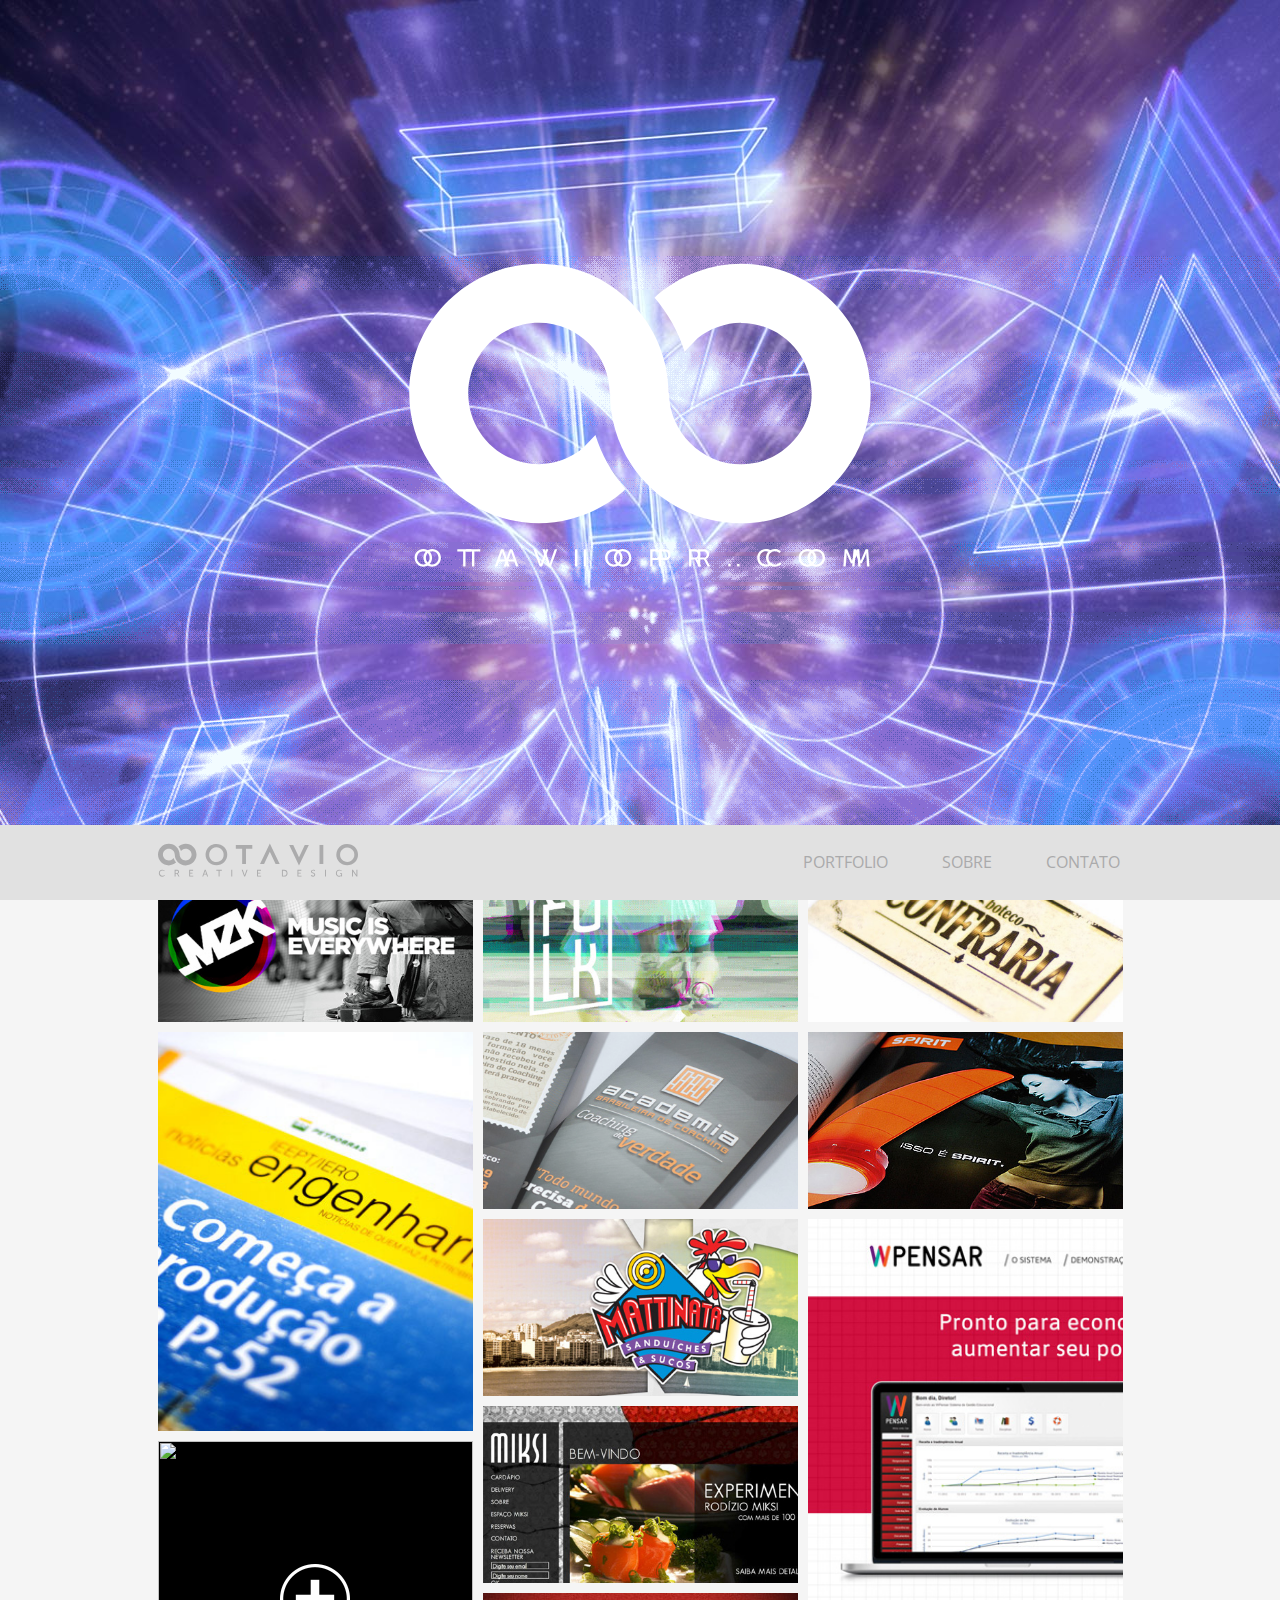
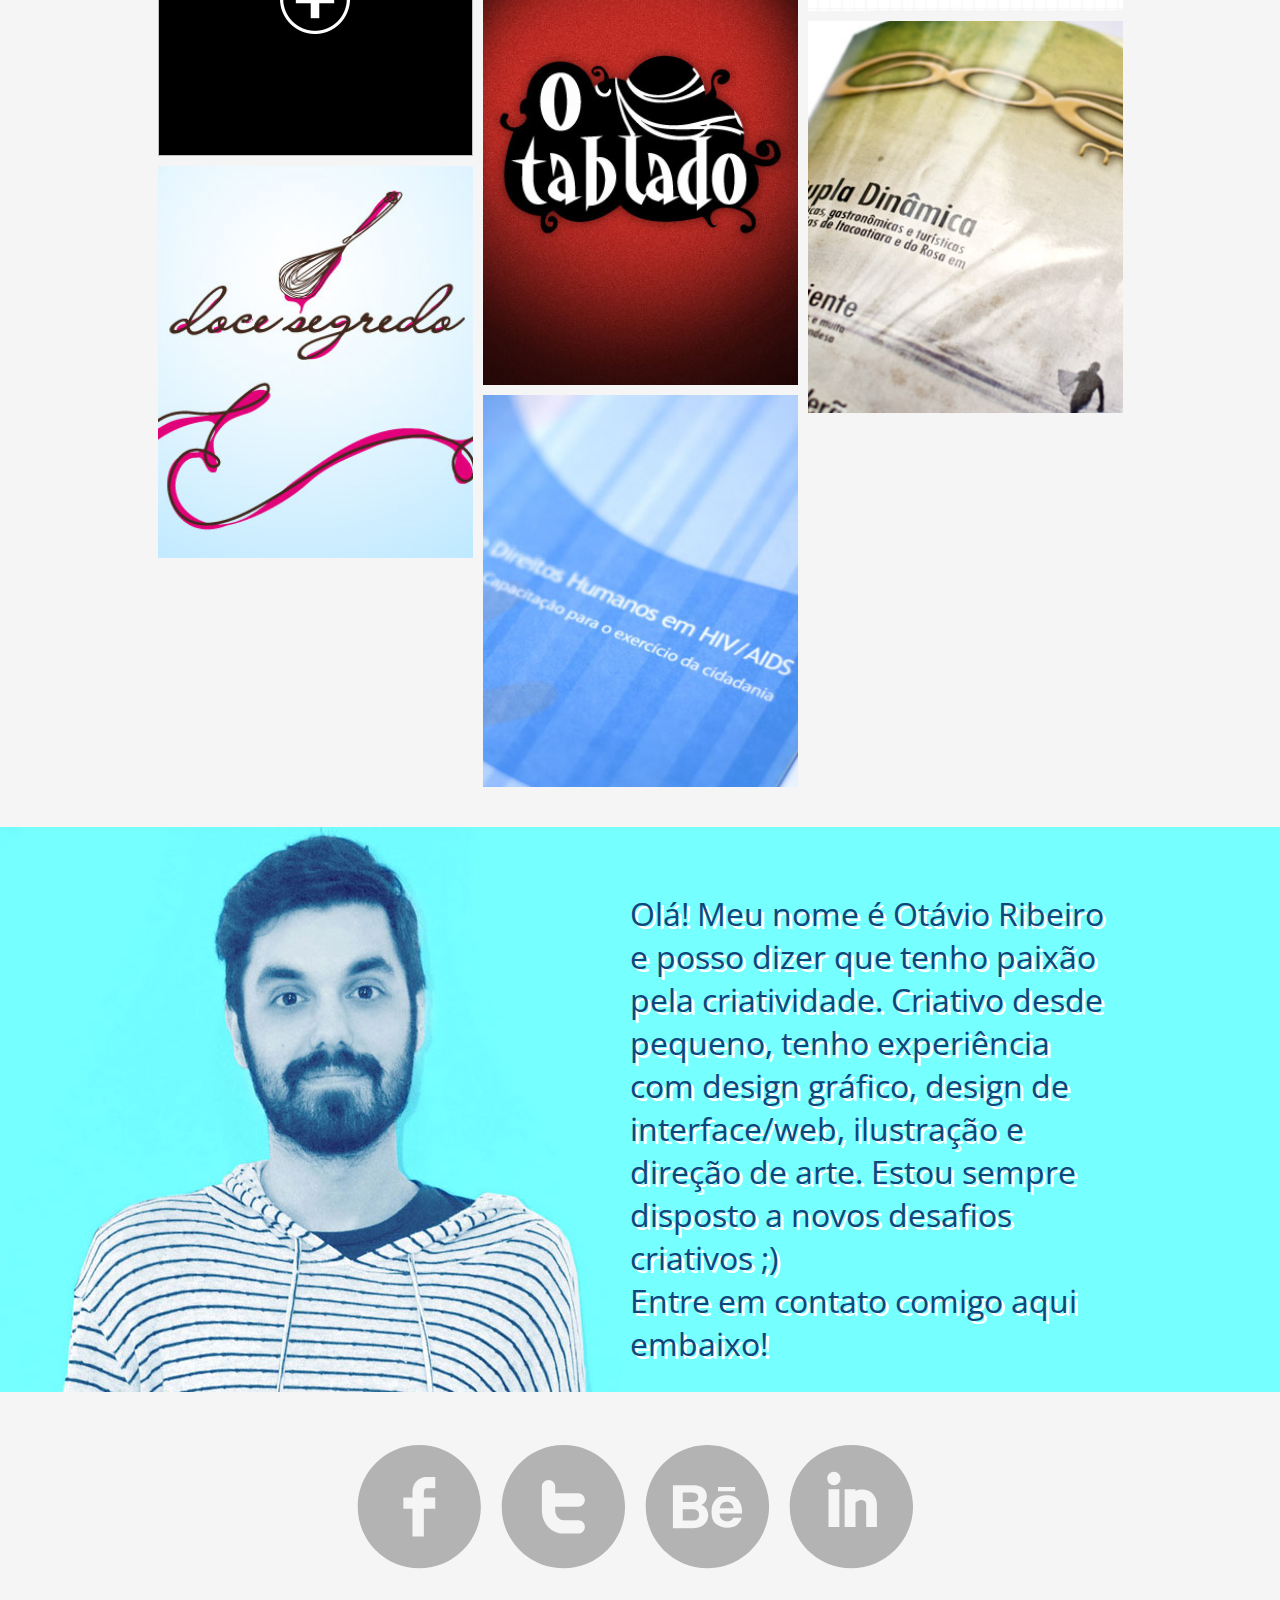
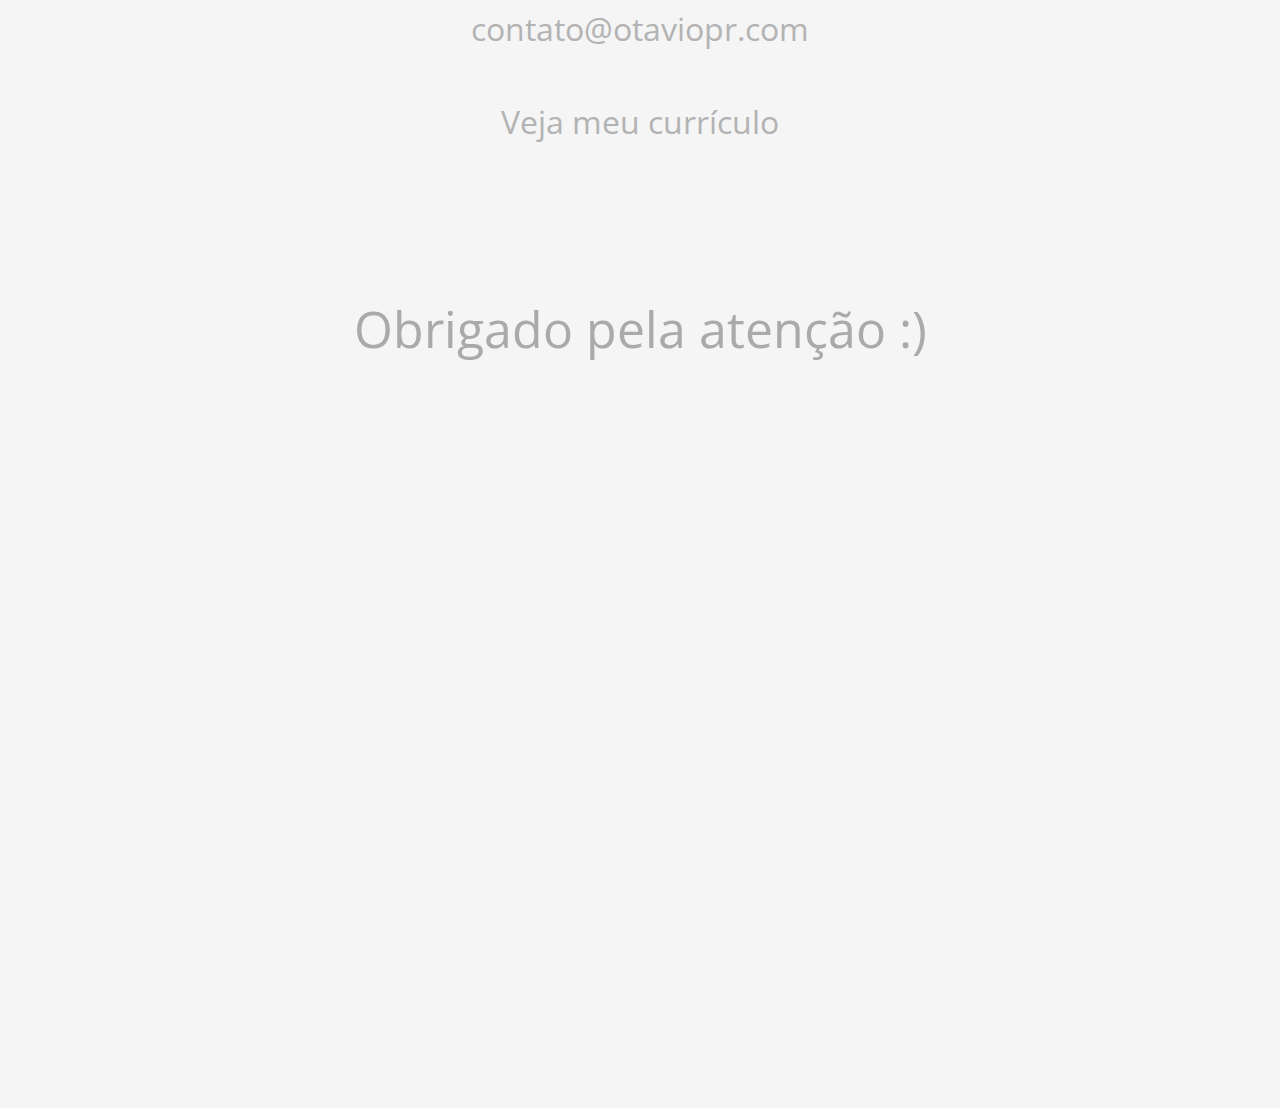
==== index.html @ 8de56702 "upload inicial" ====
<!DOCTYPE HTML>
<!--[if lt IE 7]><html class="no-js lt-ie9 lt-ie8 lt-ie7"><![endif]-->
<!--[if IE 7]><html class="no-js lt-ie9 lt-ie8"><![endif]-->
<!--[if IE 8]><html class="no-js lt-ie9"><![endif]-->
<!--[if gt IE 8]><!--><html class="no-js"><!--<![endif]-->

<head>
    <meta http-equiv="Content-Type" content="text/html; charset=UTF-8"/>
    <meta name="viewport" content="width=device-width, initial-scale = 1.0, user-scalable = no">
    <title>Otávio Ribeiro - Portfolio</title>
    <link href='http://fonts.googleapis.com/css?family=Open+Sans:400,700,600' rel='stylesheet' type='text/css'>
    <link rel="stylesheet" href="css/normalize.css" type="text/css" media="screen">
    <link rel="stylesheet" href="css/grid.css" type="text/css" media="screen">
    <link rel="stylesheet" href="css/style.css" type="text/css" media="screen">
    <!-- <link rel="stylesheet" href="css/style.min.css" type="text/css" media="screen"> -->
    <!--[if IE]><script src="http://html5shim.googlecode.com/svn/trunk/html5.js"></script><![endif]-->
    
    <!--Initialize the gallery-->
    <link rel="stylesheet" href="css/rtg.css"/>
    
    <link rel="stylesheet" href="reveal/reveal.css">	
    
    <style>
        /* Only css for gallery */
        
        #myGallery {
            width:100%;
        }
        .resize-message {
            margin:0 auto;
            width:98%;
            padding:10px 0px;
        }
        .resize-message > p {
            color:white;
            font-family: 'open sans', Arial;
            padding:0;
            margin: 0;
            text-align:center;
            font-weight: 300;
        }
        .blue {
            background-color:#1c9bd7;
            margin-top:5px;
        }
        .grey > p {
            font-size: 22px;
        }
        .grey {
            background-color: #808080;
            margin-top:10px;
        }
        .blue > p {
            font-family: 18px;
        }
        .grey a, .blue a {
            color:white;
        }
        .grey a:visited, .blue a:visited {
            color:white;
        }
        span.step {
            font-size:20px;
        }
        body,td,th {
            font-family: "Open Sans", sans-serif;
        }
    </style>
    
    <!--Required JavaScript Files-->
    <script src="js/jquery-1.8.2.min.js"></script>
    <script src="js/rtg.min.js"></script>
    <script src="js/lightbox.min.js"></script>
   
   
    
    
    
    <!--Initialize the gallery-->
    <script>
        $(document).ready(function () {
            $('#myGallery').rtg({
                imageWidth:315,
                spacing:10,
                categories:false,
                lightbox:true,
                center: true
            });
            
            var didit = false,
                done = false;
            
            setTimeout(function () {
                var bWidth = $('.rtg-images').width();
                
                var resizeStep = function () {
                    if (bWidth != $('.rtg-images').width()) {
                        didit = true;
                        $('#steps > p').html('<span class="step">Step 2:</span> Awesome. Now click a category and watch it sort!');
                        $('.rtg-categories > li > a').on('click', function (e) {
                            if (!done) {
                                $('#steps > p').html('<span class="step">Step 3:</span> This is an easy one. Click an image!');
                            }
                            
                            $('#myGallery img').on('click', function (e) {
                                $('#steps > p').html('<span class="step">Great Job. <a href="http://codecanyon.net/item/responsive-tile-gallery/3290154">Check out Responsive Tile Gallery on CodeCanyon!</a></span>');
                                done = true;
                            });
                        });
                    } else {
                        if (didit !== true) {
                            $('#steps > p').html('<span class="step">Still Step 1:</span> Resize the width a little more. Trust me...');
                        }
                    }
                    bWidth = $('.rtg-images').width();
                };
                
                var stepTimer;
                
                $(window).resize(function () {
                    if (didit === false) {
                        clearTimeout(stepTimer);
                        stepTimer = setTimeout(resizeStep, 200);
                    }
                });
            }, 1000);
        });
    </script>
    
    
    
</head>

<body>
    <div class="menu">
        <div class="container clearfix">
            <div id="logo" class="grid_3">
                <img src="images/logo-menu.svg">
            </div>
            
            <div id="nav" class="grid_9 omega">
                <ul class="navigation">
                    <li><a href="#portfolio">PORTFOLIO</a></li>
                    <li><a href="#sobre">SOBRE</a></li>
                    <li><a href="#contato">CONTATO</a></li>
                    
                    <div class="clearfix"></div>
                </ul>
            </div>
        </div>
    </div>
    
    <!--<div class="slide" data-slide="1" id="slide1" data-stellar-background-ratio="0.5">-->
    <div class="slide"  id="slide1" data-type="background" data-speed="10">
        <div id="slide1b" data-type="background" data-speed="3">
            <img class="logo" src="images/logo.svg">
        </div>
    </div>
    <div class="slide" data-slide="2" id="portfolio">
    
        <div id='myGallery' class='rtg-gallery'>
            <div class='rtg-images'>
                <div data-category="Web">
                    <a href="#" class="big-link" data-reveal-id="mzk">
                        <img src='images/destaque/mzk.jpg'/>
                    </a>
                </div>
                
                <div data-category="Web">
                    <a href="#" class="big-link" data-reveal-id="folk">
                        <img src='images/destaque/folk.jpg'/>
                    </a>
                </div>
                
                <div data-category="Web">
                    <a href="#" class="big-link" data-reveal-id="confraria">
                        <img src='images/destaque/confraria.jpg'/>
                    </a>
                </div>
                                
                <div data-category="Impresso">
                    <a href="#" class="big-link" data-reveal-id="petrobras">
                        <img src='images/destaque/petrobras.jpg'/>
                    </a>
                </div>
                
                <div data-category="Impresso">
                    <a href="#" class="big-link" data-reveal-id="abracoaching">
                        <img src='images/destaque/abracoaching.jpg'/>
                    </a>
                </div>
                
                <div data-category="Impresso">
                    <a href="#" class="big-link" data-reveal-id="spirit">
                        <img src='images/destaque/spirit.jpg'/>
                    </a>
                </div>
                
                <div data-category="Impresso">
                    <a href="#" class="big-link" data-reveal-id="mattinata">
                        <img src='images/destaque/matinatta.jpg'/>
                    </a>
                </div>
                
                <div data-category="Web">
                    <a href="#" class="big-link" data-reveal-id="wpensar">
                        <img src='images/destaque/wpensar.jpg'/>
                    </a>
                </div>
                
                <div data-category="Web">
                    <a href="#" class="big-link" data-reveal-id="miksi">
                        <img src='images/destaque/miksi.jpg'/>
                    </a>
                </div>
                
                <div data-category="Impresso">
                    <a href="#" class="big-link" data-reveal-id="justpepper">
                        <img src='images/destaque/justpepper.jpg'/>
                    </a>
                </div>
                
                <div data-category="Impresso">
                    <a href="#" class="big-link" data-reveal-id="tablado">
                        <img src='images/destaque/tablado.jpg'/>
                    </a>
                </div>
                
                <div data-category="Web">
                   <a href="#" class="big-link" data-reveal-id="goa">
                        <img src='images/destaque/goa.jpg'/>
                    </a>
                </div>
                
                <div data-category="Impresso">
                   <a href="#" class="big-link" data-reveal-id="doce-segredo">
                        <img src='images/destaque/doce-segredo.jpg'/>
                    </a>
                </div>
                
                <div data-category="Impresso">
                    <a href="#" class="big-link" data-reveal-id="hiv">
                        <img src='images/destaque/hiv.jpg'/>
                    </a>
                </div>
            </div>
        </div>
    </div>
    
    <!-- TRABALHOS -->
    
    <div id="mzk" class="reveal-modal">
			<h1>_MZK'</h1>
			<div><div style="float:left;"><img src="portfolio/mzk.jpg"></div>
            <div style="float:left; margin-left:20px; margin-bottom:150px; width:300px; line-height:20px;"><b>Identidade Visual / Web Design </b><br><br> A marca tem como objetivo falar de música alternativa, trazendo notícias e matérias originais sobre o tema. Foi desenvolvido um projeto de Identidade Visual, bem como toda a concepção da plataforma digital em forma de um portal de notícias.</div></div>
            <div style="float:right; margin-top:20px;"><img src="portfolio/mzk2.jpg"></div>
            <div style="float:left; margin-top:20px;"><img src="portfolio/mzk3.jpg"></div>
			<a class="close-reveal-modal">&#215;</a>
		</div>
        
     <div id="folk" class="reveal-modal">
			<h1>Folk</h1>
			<div><div style="float:left;"><img src="portfolio/videofolk.png"></div>
            <div style="float:left; margin-left:20px; margin-bottom:150px; width:300px; line-height:20px;"><b>Identidade Visual / Web Design / Vídeo</b><br><br></div></div>
            <div style="float:right; margin-top:20px;"><img src="portfolio/folk1.jpg"></div>
            <div style="float:left; margin-top:20px;"><img src="portfolio/folk4.jpg"></div>
			<div style="float:left; margin-top:20px;"><img src="portfolio/folk2.jpg"></div>
            <div style="float:right; margin-top:20px;"><img src="portfolio/folk3.jpg"></div>

			<a class="close-reveal-modal">&#215;</a>
		</div>
        
     <div id="confraria" class="reveal-modal">
			<h1>Boteco Confraria</h1>
			<div><div style="float:left;"><img src="portfolio/confraria.jpg"></div>
            <div style="float:left; margin-left:20px; margin-bottom:150px; width:300px; line-height:20px;"><b>Web Design </b><br><br></div></div>
            <div style="float:right; margin-top:20px;"><img src="portfolio/confraria2.jpg"></div>
            <div style="float:right; margin-top:20px;"><img src="portfolio/confraria3.jpg"></div>
            <div style="float:left; margin-top:20px;"><img src="portfolio/confratag1.jpg"></div>
            <div style="float:left; margin-top:20px;"><img src="portfolio/confratag2.jpg"></div>
            <div style="float:right; margin-top:20px;"><img src="portfolio/confra-cardapio.jpg"></div>
			<a class="close-reveal-modal">&#215;</a>
		</div>
        
        
      <div id="petrobras" class="reveal-modal">
			<h1>Jornal Engenharia Petrobras</h1>
			<div><div style="float:left;"><img src="portfolio/petrobras1b.jpg"></div>
            <div style="float:left; margin-left:20px; margin-bottom:150px; width:300px; line-height:20px;"><b>Impresso / Diagramação / Ilustração </b><br><br></div></div>
            <div style="float:right; margin-top:20px;"><img src="portfolio/petrobras2.jpg"></div>
            <div style="float:left; margin-top:20px;"><img src="portfolio/petrobras3.jpg"></div>
            <div style="float:right; margin-top:20px;"><img src="portfolio/petrobras4.jpg"></div>
			<div style="float:left; margin-top:20px;"><img src="portfolio/petrobras5.jpg"></div>
			<a class="close-reveal-modal">&#215;</a>
      </div>
      
     <div id="miksi" class="reveal-modal">
			<h1>Restaurante Miksi</h1>
			<div><div style="float:left;"><img src="portfolio/miksi-site.jpg"></div>
            <div style="float:left; margin-left:20px; margin-bottom:150px; width:300px; line-height:20px;"><b>Web Design </b><br><br> </div></div>
            <div style="float:right; margin-top:20px;"><img src="portfolio/miksi-site2.jpg"></div>
            <div style="float:left; margin-top:20px;"><img src="portfolio/miksi-site3.jpg"></div>
			<a class="close-reveal-modal">&#215;</a>
		</div>
        
     <div id="justpepper" class="reveal-modal">
			<h1>Just Pepper</h1>
			<div><div style="float:left;"><img src="portfolio/justpeppercartao.jpg"></div>
            <div style="float:left; margin-left:20px; margin-bottom:150px; width:300px; line-height:20px;"><b>Identidade Visual </b><br><br> </div></div>
            <div style="float:right; margin-top:20px;"><img src="portfolio/justpepper1.jpg"></div>
            <div style="float:left; margin-top:20px;"><img src="portfolio/justpepper2.jpg"></div>
           	<div style="float:right; margin-top:20px;"><img src="portfolio/justpepper3.jpg"></div>
			<a class="close-reveal-modal">&#215;</a>
		</div>
        
        
      <div id="goa" class="reveal-modal">
			<h1>Revista GOA</h1>
			<div><div style="float:left;"><img src="portfolio/goa1.jpg"></div>
             <div style="float:left; margin-left:20px; margin-bottom:150px; width:300px; line-height:20px;"><b>Impresso / Diagramação / Edição de Imagens </b><br><br> </div></div>
            <div style="float:right; margin-top:20px;"><img src="portfolio/goa2.jpg"></div>
            <div style="float:left; margin-top:20px;"><img src="portfolio/goa3.jpg"></div>
            <div style="float:right; margin-top:20px;"><img src="portfolio/goa4.jpg"></div>
            <div style="float:left; margin-top:20px;"><img src="portfolio/goa5.jpg"></div>
			<a class="close-reveal-modal">&#215;</a>
      </div>
      
      
      <div id="tablado" class="reveal-modal">
			<h1>Teatro O Tablado</h1>
			<div><div style="float:left;"><img src="portfolio/tablado1.jpg"></div>
             <div style="float:left; margin-left:20px; margin-bottom:150px; width:300px; line-height:20px;"><b>Identidade Visual</b><br><br></div></div>
            <div style="float:right; margin-top:20px;"><img src="portfolio/tablado2.jpg"></div>
			<a class="close-reveal-modal">&#215;</a>
      </div>
      
      
      <div id="hiv" class="reveal-modal">
			<h1>Manual Direitos Humanos HIV/Aids</h1>
			<div><div style="float:left;"><img src="portfolio/hiv3.jpg"></div>
             <div style="float:left; margin-left:20px; margin-bottom:150px; width:300px; line-height:20px;"><b>Impresso / Diagramação / Ilustração </b><br><br></div></div>
            <div style="float:right; margin-top:20px;"><img src="portfolio/hiv1.jpg"></div>
            <div style="float:left; margin-top:20px;"><img src="portfolio/hiv2.jpg"></div>
			<a class="close-reveal-modal">&#215;</a>
      </div>
      
      
      <div id="doce-segredo" class="reveal-modal">
			<h1>Doce Segredo</h1>
			<div><div style="float:left;"><img src="portfolio/docecartao.jpg"></div>
            <div style="float:left; margin-left:20px; margin-bottom:150px; width:300px; line-height:20px;"><b>Identidade Visual </b><br><br></div></div>
            <div style="float:right; margin-top:20px;"><img src="portfolio/doce1.jpg"></div>
            <div style="float:left; margin-top:20px;"><img src="portfolio/doce2.jpg"></div>
			<a class="close-reveal-modal">&#215;</a>
      </div>
    
    <div id="abracoaching" class="reveal-modal">
			<h1>Abracoaching</h1>
			<div><div style="float:left;"><img src="portfolio/abracoaching1.jpg"></div>
            <div style="float:left; margin-left:20px; margin-bottom:150px; width:300px; line-height:20px;"><b>Identidade Visual / Impressos / Diagramação / Illustração </b><br><br></div></div>
            <div style="float:right; margin-top:20px;"><img src="portfolio/abracoaching3.jpg"></div>
            <div style="float:left; margin-top:20px;"><img src="portfolio/abracoaching2.jpg"></div>
            <div style="float:right; margin-top:20px;"><img src="portfolio/abracoaching4.jpg"></div>
            <div style="float:left; margin-top:20px;"><img src="portfolio/abracoaching7.jpg"></div>
			<a class="close-reveal-modal">&#215;</a>
      </div>
    
    <div id="spirit" class="reveal-modal">
			<h1>Spirit</h1>
			<div><div style="float:left;"><img src="portfolio/spirit2.jpg"></div>
            <div style="float:left; margin-left:20px; margin-bottom:150px; width:300px; line-height:20px;"><b>Impresso / Diagramação / Web </b><br><br></div></div>
            <div style="float:right; margin-top:20px;"><img src="portfolio/spirit.jpg"></div>
			<a class="close-reveal-modal">&#215;</a>
      </div>
    
     <div id="mattinata" class="reveal-modal">
			<h1>Mattinata</h1>
			<div><div style="float:left;"><img src="portfolio/matinatta.jpg"></div>
            <div style="float:left; margin-left:20px; margin-bottom:150px; width:300px; line-height:20px;"><b>Impresso / Diagramação </b><br><br></div></div>
            <div style="float:right; margin-top:20px;"><img src="portfolio/matinatta2.jpg"></div>
            <div style="float:left; margin-top:20px;"><img src="portfolio/matinatta3.jpg"></div>
            <div style="float:right; margin-top:20px;"><img src="portfolio/matinatta4.jpg"></div>
			<a class="close-reveal-modal">&#215;</a>
      </div>
      
      
      <div id="wpensar" class="reveal-modal">
			<h1>WPensar</h1>
			<div><div style="float:left;"><img src="portfolio/wpensar2.jpg"></div>
            <div style="float:left; margin-left:20px; margin-bottom:150px; width:300px; line-height:20px;"><b>Impresso / Diagramação / Web </b><br><br></div></div>
            <div style="float:right; margin-top:20px;"><img src="portfolio/wpensar1.jpg"></div>
            <div style="float:left; margin-top:20px;"><img src="portfolio/wpensar3.jpg"></div>
			<a class="close-reveal-modal">&#215;</a>
      </div>
      
      
      
      <div id="curriculo" class="reveal-modal">
			<div align="center"><img src="curriculo.jpg"></div>
            <a class="close-reveal-modal">&#215;</a>            
      </div>   

    
    
    <!-- TRABALHOS fim -->
    
    
    
 	<div class="slide" id="sobre">
		<div class="container clearfix">
			<div id="content" class="grid_12">
				<div class="grid_6" style="float:right;"><h2>Olá! Meu nome é Otávio Ribeiro e posso dizer que tenho paixão pela criatividade. Criativo desde pequeno, tenho experiência com design gráfico, design de interface/web, ilustração e direção de arte. Estou sempre disposto a novos desafios criativos ;) <br> Entre em contato comigo aqui embaixo!</h2></div>
			</div>
		</div>
	</div>
    
    
    <div class="slide" id="contato">
		<div class="container clearfix">
			<div id="content" class="grid_12" style="text-align:center;">
				<a href="http://fb.com/otapr" target="_new"><img src="images/facebook.svg" style="margin-right:10px;"></a>
                <a href="http://twitter.com/otaviopr" target="_new"><img src="images/twitter.svg" style="margin-right:10px;"></a>
                <a href="http://www.behance.net/otaviopr" target="_new"><img src="images/behance.svg" style="margin-right:10px;"></a>
                <a href="http://br.linkedin.com/in/otaviopr?trk=shareTw" target="_new"><img src="images/linkedin.svg" style="margin-right:10px;"></a>
                <a href="mailto:contato@otaviopr.com"><h2 style="margin-top:30px;">contato@otaviopr.com</h2></a>
                <a href="#" class="big-link" data-reveal-id="curriculo"><h2 style="margin-top:30px;">Veja meu currículo</h2></a>
                <br><br><br><br><br><br>
                <div style="font-size:50px">Obrigado pela atenção :)</div>
                
			</div>
		</div>
	</div>

 
 
 
    <script type="text/javascript" src="reveal/jquery.reveal.js"></script>
    <script type="text/javascript" src="js/jquery.stellar.min.js"></script> 
    <script type="text/javascript" src="js/waypoints.min.js"></script> 
    <script type="text/javascript" src="js/scripts.js"></script> 
    <!-- <script type="text/javascript" src="js/scripts.min.js"></script> -->
    
</body>
</html>
---- css/grid.css ----
/* Computer */
.grid_1 { width: 6.5%; } 
.grid_2 { width: 15%; } 
.grid_3 { width: 23.5%; } 
.grid_4 { width: 32%; } 
.grid_5 { width: 40.5%; }
.grid_6 { width: 49%; } 
.grid_7 { width: 57.5%; } 
.grid_8 { width: 66%; } 
.grid_9 { width: 74.5%; } 
.grid_10 { width: 83%; } 
.grid_11 { width: 91.5%; } 
.grid_12 { width: 100%; } 

.grid_1,
.grid_2,
.grid_3,
.grid_4,
.grid_5,
.grid_6,
.grid_7,
.grid_8,
.grid_9,
.grid_10,
.grid_11,
.grid_12 {
	margin: 0 2% 1% 0;
	float: left;
	display: block;
}

.alpha{margin-left:0;}
.omega{margin-right:0;}

.container{
	width: 90%; /*width: 1000px;*/
	max-width: 1000px;
	margin: auto;
	
}



.clear{clear:both;display:block;overflow:hidden;visibility:hidden;width:0;height:0}.clearfix:after{clear:both;content:' ';display:block;font-size:0;line-height:0;visibility:hidden;width:0;height:0}* html .clearfix,*:first-child+html .clearfix{zoom:1}




/* Mobile */
@media screen and (max-width : 480px) {

.grid_1,
.grid_2,
.grid_3,
.grid_4,
.grid_5,
.grid_6,
.grid_7,
.grid_8,
.grid_9,
.grid_10,
.grid_11,
.grid_12 {
	width:100%;
}

}
---- css/style.css ----
/* Global */

body {
	font-family: 'Open Sans', sans-serif;
	font-weight: 400;
	font-size: 1em;
	color: #aaaaab;
	background-color:#f5f5f5;
}
img {
	max-width: 100%;
}
a:link {
	color: #aaaaab;
	text-decoration:none;
}
a:hover {
	color: #aaaaab;
	text-decoration:none;
}
a:visited {
	color: #aaaaab;
	text-decoration:none;
}





/* Navigation */

.menu {
	position:fixed;
	bottom:0px;
	width:100%; 
	height:auto; 
	background-color:#e1e1e1;
	z-index:100;
}
#logo {
	text-align: center;
	margin: 10px 0;
}
#nav {
	text-align: right;
	margin: 0;
/*    height: 75px;*/
}
.navigation{
	float: right;
	list-style: none;
	margin: 0;
/*    height: 75px;*/
}
.navigation li {
    display: inline-block;
	margin:0 0 0 50px;
    border-bottom: 0 solid #6c01b9;
    height: 75px;
    line-height: 75px;
    -webkit-transition:
        height 200ms ease,
        line-height 200ms ease,
        border-bottom 200ms ease;
    -moz-transition:
        height 200ms ease,
        line-height 200ms ease,
        border-bottom 200ms ease;
    -ms-transition:
        height 200ms ease,
        line-height 200ms ease,
        border-bottom 200ms ease;
    -o-transition:
        height 200ms ease,
        line-height 200ms ease,
        border-bottom 200ms ease;
    transition:
        height 200ms ease,
        line-height 200ms ease,
        border-bottom 200ms ease;
}

.navigation li:hover {
	cursor: pointer;
    height: 63px;
    line-height: 67px;
	border-bottom: 8px solid #6c01b9;
	color: #6c01b9;
}

.navigation li:first-child {
    margin: 0;
}

.navigation .active{
	cursor: pointer;
    height: 63px;
    line-height: 67px;
	border-bottom: 8px solid #6c01b9;
	color: #6c01b9;
}




/* General Slides */ 

.slide{
	background-attachment: fixed;
	width:100%;
	height:auto;
	position: relative;
}



/* Slide 1 */ 

#slide1{
    position:relative;
    z-index: 1;
	background: url('../images/background-glitch.jpg') fixed;
/*	padding: 65px 0 400px;*/
}


/* Slide 1b */ 

#slide1b{
    position:relative;
    z-index: 2;
	background: url('../images/background-glitchb.gif') fixed;
}


/* Logo */

.logo {
    position: absolute;
    top: 50%;
    left: 50%;
    z-index: 3;
    margin: -200px 0 0 -245px;
}


/* Slide 2 */ 

#portfolio{
	padding:0 0 50px;
}
#portfolio h1 {
	font-size: 3.8em;
	letter-spacing: -3px;
	line-height: 0px;
	color:#ffffff;
	font-weight: 700;
}
#portfolio h2 {
	font-size: 2em;
	color: #ffffff;
	line-height: 0px;
	padding-bottom:20px;
	font-weight: 400;
}




/* Slide 3 */ 

#sobre {
    position:relative;
    z-index: 1;
	background: url('../images/sobre3.jpg');
	height:500px;
	padding: 65px 0 0;
	margin-bottom:50px;
} 

#sobre h2 {
	font-size: 2em;
	color: #12467b;
	padding-bottom:20px;
	font-weight: 400;
	text-shadow: 0.1em 0.1em #FFF;
}




/* Slide 4 */

#contato{
	height:350px;
}
#contato h1 {
	font-size: 3.8em;
	letter-spacing: -3px;
	line-height: 0px;
	color:#B3B3B3;
	font-weight: 700;
}
#contato h2 {
	font-size: 2em;
	color: #B3B3B3;
	padding-bottom:20px;
	font-weight: 400;
}
#contato h2:hover{
	color:#6c01b9;
}





/* Tablet */
@media screen and (max-width: 1024px) {

#logo {
	width: 30%;
	text-align: center;
	margin-top:20px;
}

#nav {
	width:70%;
	text-align:center;
	margin:10px 0 0;
}

.navigation{
	width: 100%;
	list-style: none;
	margin: 0;
	padding:0;
    text-align: center;
}

.navigation li {
/*	float: left;*/
    display: inline-block;
	width:25%;
	padding:0;
}

.slide{
	background-attachment: fixed;
	width:100%;
	position: relative;
/*	padding:150px 0;*/
}

#decorative {
	display:none;
}

#content {
	text-align:center;
	width:100%;
}

#slide1 h1 {
	line-height: 1em;
}
#slide1 h2 {
	line-height: 1em;
}
#portfolio h1 {
	line-height: 1em;
}
#portfolio h2 {
	line-height: 1em;
}
#sobre h1 {
	line-height: 1em;
}
#sobre h2 {
	line-height: 1em;
}
#contato h1 {
	line-height: 1em;
}
#contato h2 {
	line-height: 1em;
}

}




/* Mobile */
@media screen and (max-width: 480px) {

.menu {
	height:37px;
}

.logo {
	width:80%;
    position: absolute;
    z-index: 3;
    margin: -125px 0 0 -125px;
}


#logo {
	width: 25%;
	text-align: center;
	padding: 2px 0 0 0;
	margin: 10px 0;
}


#nav {
	width:75%;
	margin: 5px 0 0 0;
}
.navigation{
	font-size: 12px;
	float: right;
	list-style: none;
	margin: 0;
	width: 100%;
	text-align:center;
	margin: 0;
	padding:0;
	letter-spacing:-0.5px;
}

.navigation li{
    display: inline-block;
	width: 28%;
	margin: 0 0 0 5px;
	height: 30px;
	line-height: 30px;
    
}

.navigation li:hover {
	cursor: pointer;
    height: 26px;
    line-height: 26px;
	border-bottom: 4px solid #6c01b9;
	color: #6c01b9;
}

.navigation .active {
	cursor: pointer;
    height: 26px;
    line-height: 26px;
	border-bottom: 4px solid #6c01b9;
	color: #6c01b9;
}

.slide{
	background-attachment: fixed;
	width:100%;
	position: relative;
	padding: 0;
}


#sobre {
	padding: 35px 0 0 0;
}


#contato {
	margin-bottom:30px;
}

#slide1 h1 {
	line-height: 1em;
}
#slide1 h2 {
	line-height: 1em;
}
#portfolio h1 {
	line-height: 1em;
}
#portfolio h2 {
	line-height: 1em;
}
#sobre h1 {
	line-height: 1em;
}
#sobre h2 {
	line-height: 1em;
	font-size:29px;
}
#contato h1 {
	line-height: 1em;
}
#contato h2 {
	line-height: 1em;
	font-size:25px;
}


.rtg-categories {
	text-align:center;
	padding:0;
}




}
---- css/rtg.css ----
/*Plugin Name: Responsive Tile Gallery
Author: Andrew Mead
Date: 10/17/2012*/

/*Start theme customizatoin*/

.rtg-current-category {
    /*Color for the current category*/
    background-color:#ccc !important;
    /*Fort for the current category*/
    color:red;
}

.rtg-categories > li > a {
    /*Color for the categories*/
    background-color:#777;
    /*Font color for the categories*/
    color:white;
}

/*End of theme customization*/

/*EDIT PAST THIS LINE AT YOUR OWN RISK!*/
/*Category style*/
.rtg-categories {
    padding: 10px 0 0 0;
    list-style-type:none;
}
.rtg-categories > li {
    display:inline-block;
    height:30px;
    margin-right:10px;
}
.rtg-categories > li > a {
    padding:3px 7px;
    text-decoration:none;
    font-family:arial, sans-serif;
    font-weight:300;
    font-size:13px;
    letter-spacing:1px;
}

/*Image style*/
.rtg-images {
    position:relative;
}
.rtg-images > div {
	margin-top:20px;
    width:800px;
    height:565px;
    position:absolute;
    /*top:0px;
    left:0px;*/
    visibility:hidden;
}
.rtg-images > div > span {
	position:absolute;
	top:0;
	left:0;
	width:800px;
	height:565px;
	background-color:black;
	z-index:2;
	opacity:1;
	background-image:url('../images/plus.png');
	background-repeat:no-repeat;
	background-position:center; 

}
.rtg-images > div > a > img {
    border:none;
    opacity:1;
    position:absolute;
    z-index:3;
}
---- reveal/reveal.css ----
/*	--------------------------------------------------
	Reveal Modals
	-------------------------------------------------- */
		
	.reveal-modal-bg { 
		position: fixed; 
		height: 100%;
		width: 100%;
		background: #000;
		background: rgba(0,0,0,.8);
		z-index: 100;
		display: none;
		top: 0;
		left: 0; 
		}
	
	.reveal-modal {
		visibility: hidden;
		top: 0px;
		left:0;
        right:0;
        margin-left:auto;
        margin-right:auto;
		width: 80%;
		background: #eee;
		position: absolute;
		z-index: 101;
		padding: 20px 40px 34px;
		}
		
	.reveal-modal.small 		{ width: 200px; margin-left: -140px;}
	.reveal-modal.medium 		{ width: 400px; margin-left: -240px;}
	.reveal-modal.large 		{ width: 600px; margin-left: -340px;}
	.reveal-modal.xlarge 		{ width: 800px; margin-left: -440px;}
	
	.reveal-modal .close-reveal-modal {
		font-size: 40px;
		line-height: .5;
		top: 60px;
		right: 40px;
		position: absolute;
		color: #aaa;
		font-weight: bold;
		cursor: pointer;
		} 
		

@media screen and (max-width: 480px) {


	.reveal-modal {
		width: 100%;
		padding: 10px 0px 10px;
}



	.reveal-modal .close-reveal-modal {
		font-size: 40px;
		line-height: .5;
		top: 50px;
		right: 10px;
} 
	
}
	/*
	
		
	NOTES
	
	Close button entity is &#215;
	
	Example markup
	
	<div id="myModal" class="reveal-modal">
		<h2>Awesome. I have it.</h2>
		<p class="lead">Your couch.  I it's mine.</p>
		<p>Lorem ipsum dolor sit amet, consectetur adipiscing elit. In ultrices aliquet placerat. Duis pulvinar orci et nisi euismod vitae tempus lorem consectetur. Duis at magna quis turpis mattis venenatis eget id diam. </p>
		<a class="close-reveal-modal">&#215;</a>
	</div>
	
	*/
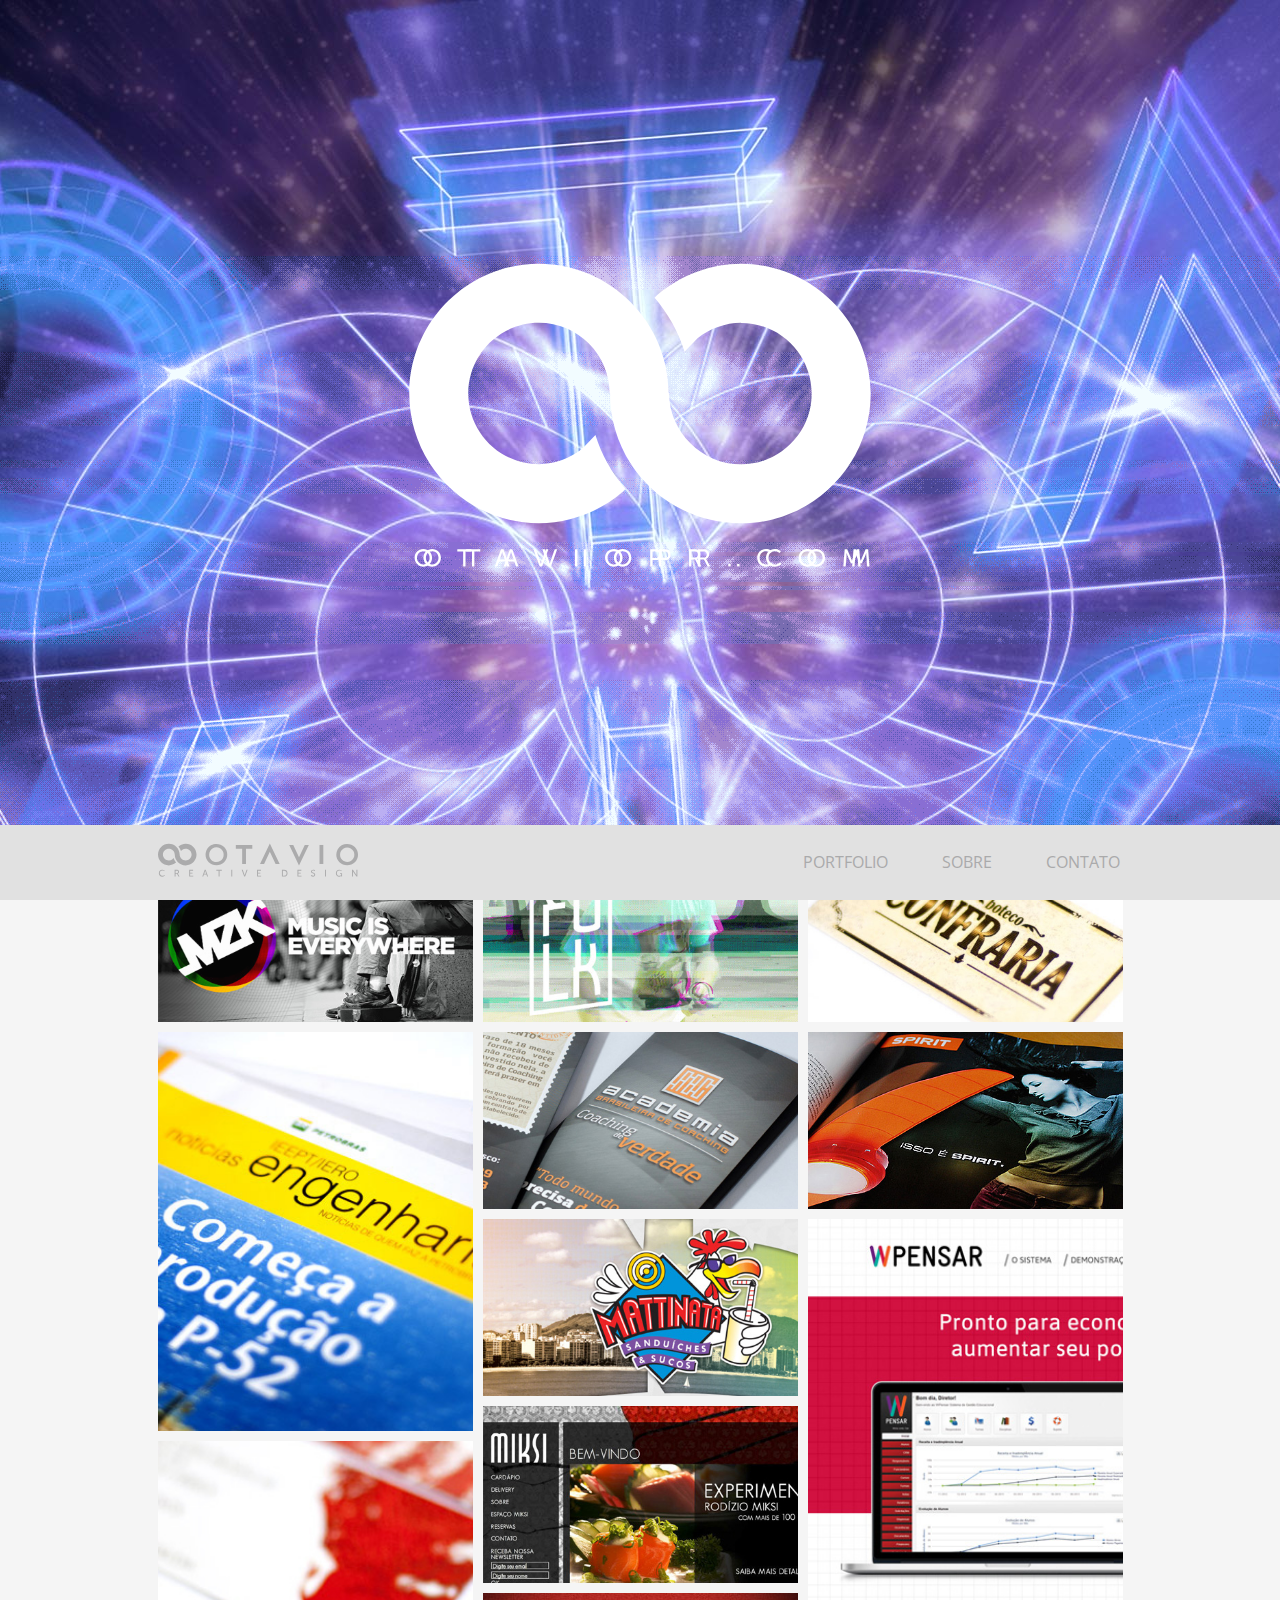
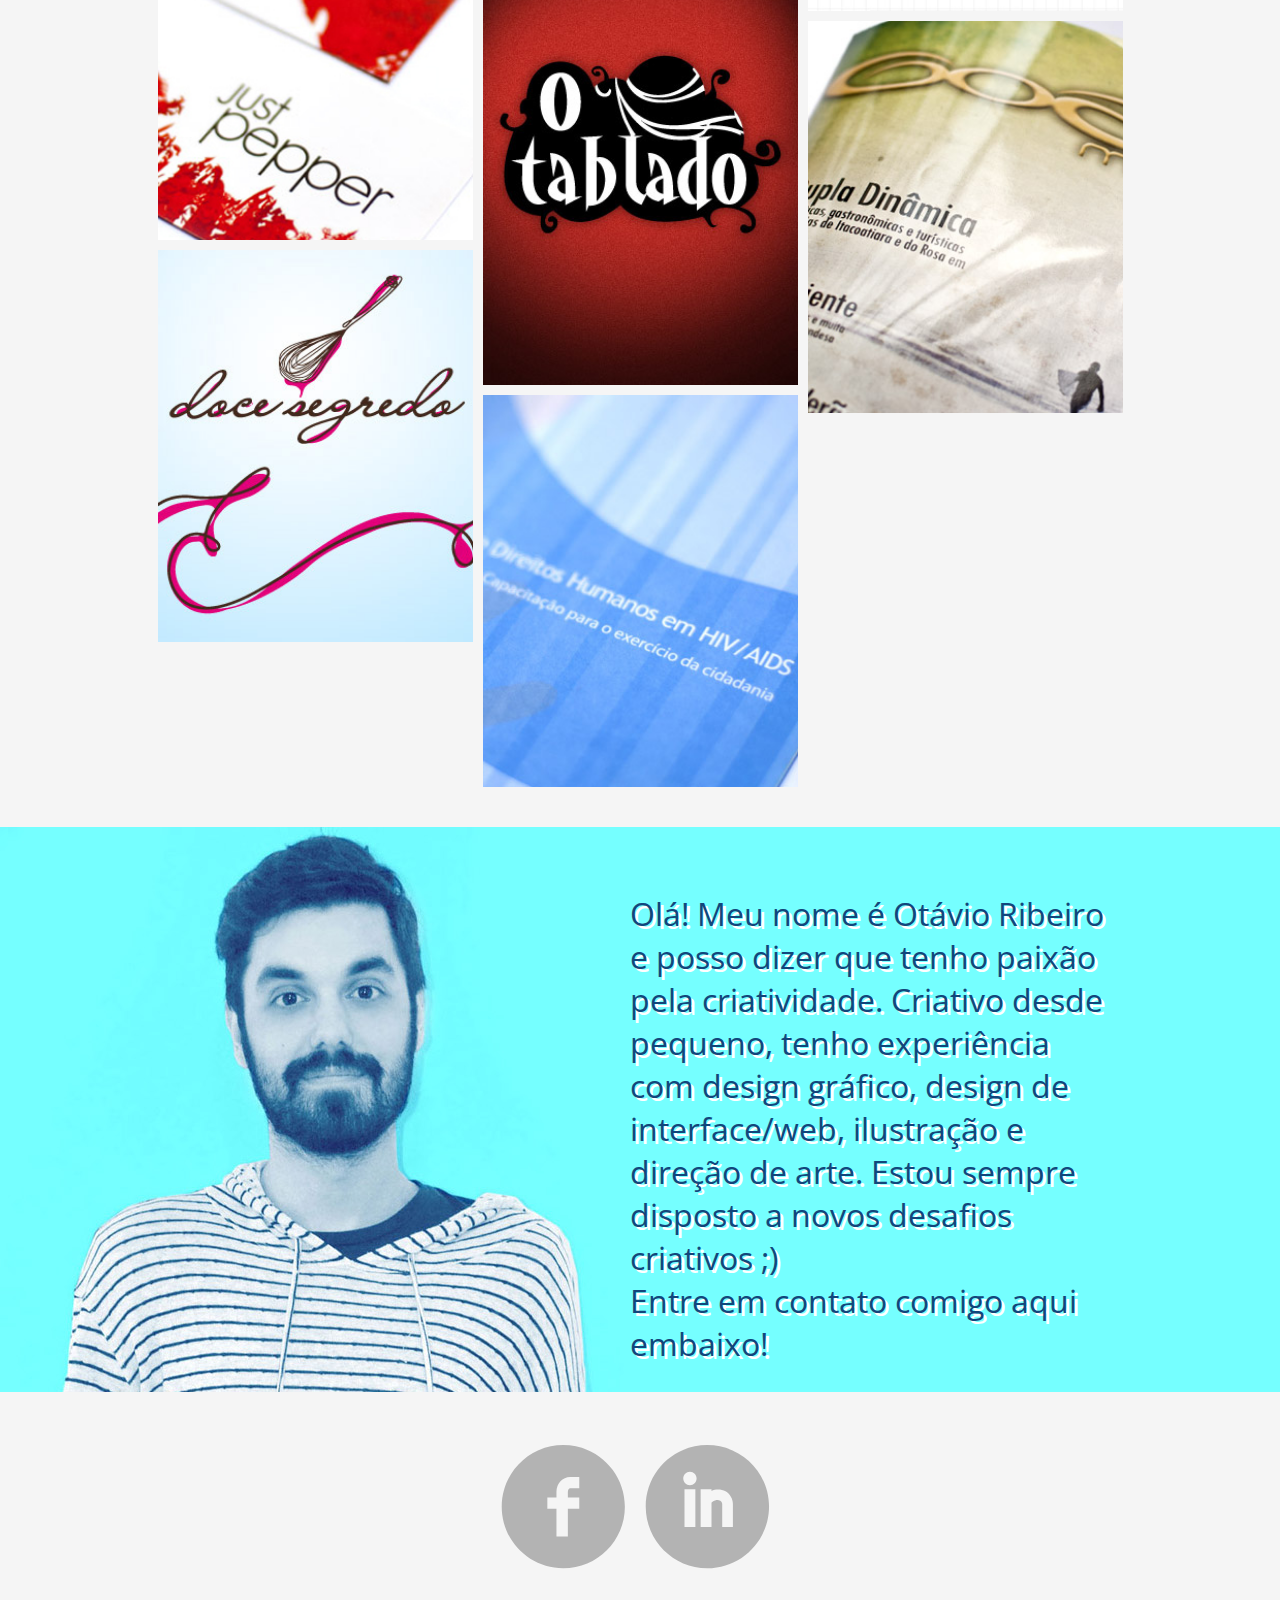
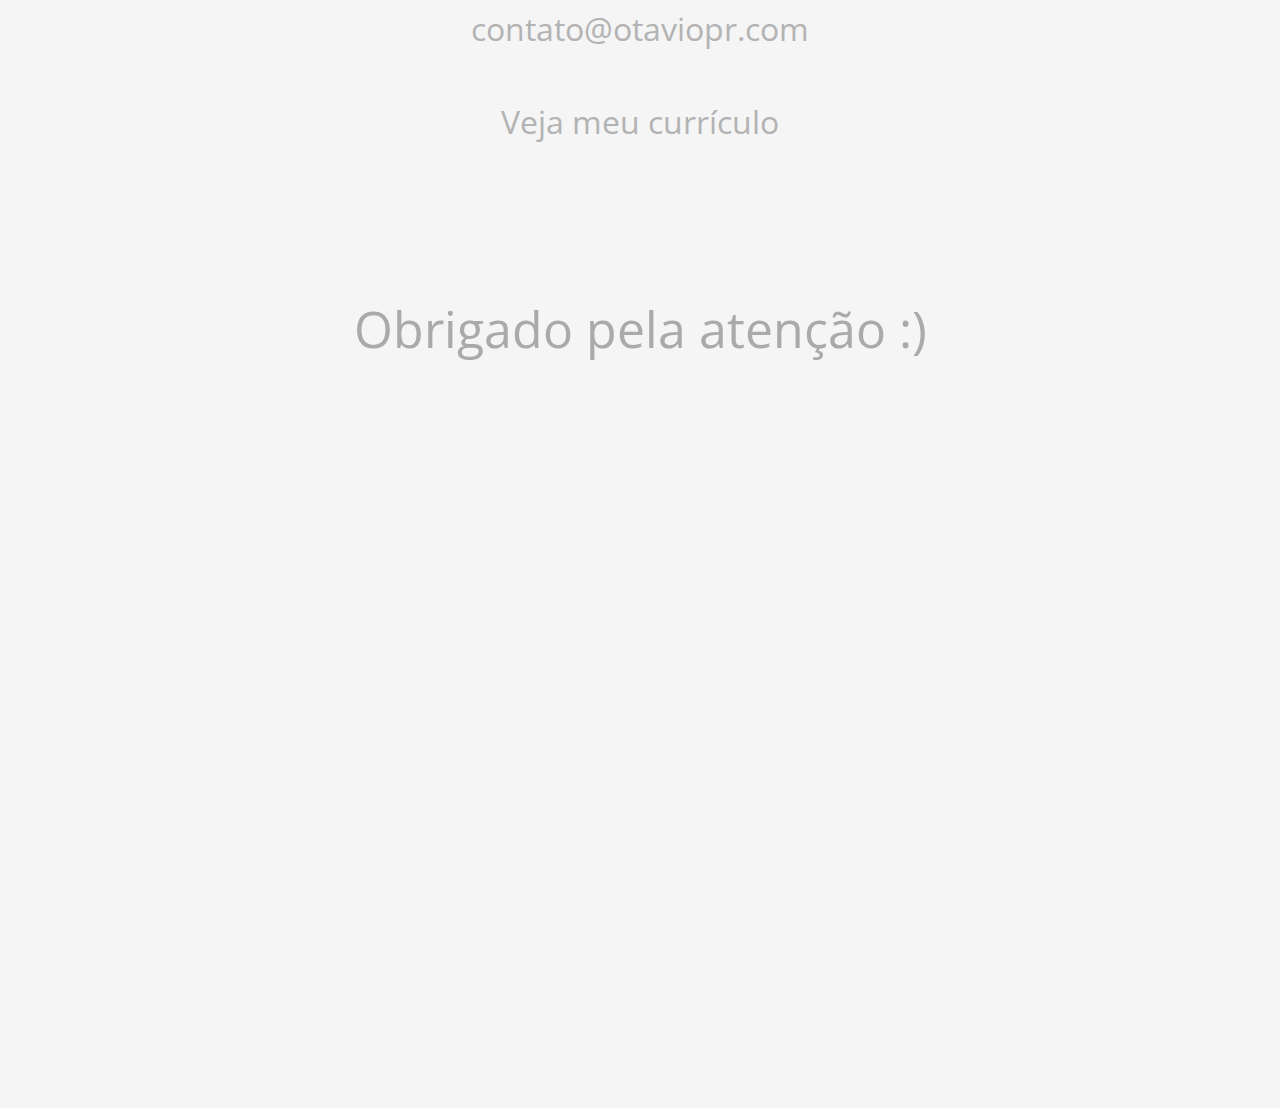
==== commit 54f3ddf4: "Update index.html" ====
--- a/index.html
+++ b/index.html
@@ -419,8 +419,6 @@
 		<div class="container clearfix">
 			<div id="content" class="grid_12" style="text-align:center;">
 				<a href="http://fb.com/otapr" target="_new"><img src="images/facebook.svg" style="margin-right:10px;"></a>
-                <a href="http://twitter.com/otaviopr" target="_new"><img src="images/twitter.svg" style="margin-right:10px;"></a>
-                <a href="http://www.behance.net/otaviopr" target="_new"><img src="images/behance.svg" style="margin-right:10px;"></a>
                 <a href="http://br.linkedin.com/in/otaviopr?trk=shareTw" target="_new"><img src="images/linkedin.svg" style="margin-right:10px;"></a>
                 <a href="mailto:contato@otaviopr.com"><h2 style="margin-top:30px;">contato@otaviopr.com</h2></a>
                 <a href="#" class="big-link" data-reveal-id="curriculo"><h2 style="margin-top:30px;">Veja meu currículo</h2></a>
@@ -441,4 +439,4 @@
     <!-- <script type="text/javascript" src="js/scripts.min.js"></script> -->
     
 </body>
-</html>+</html>
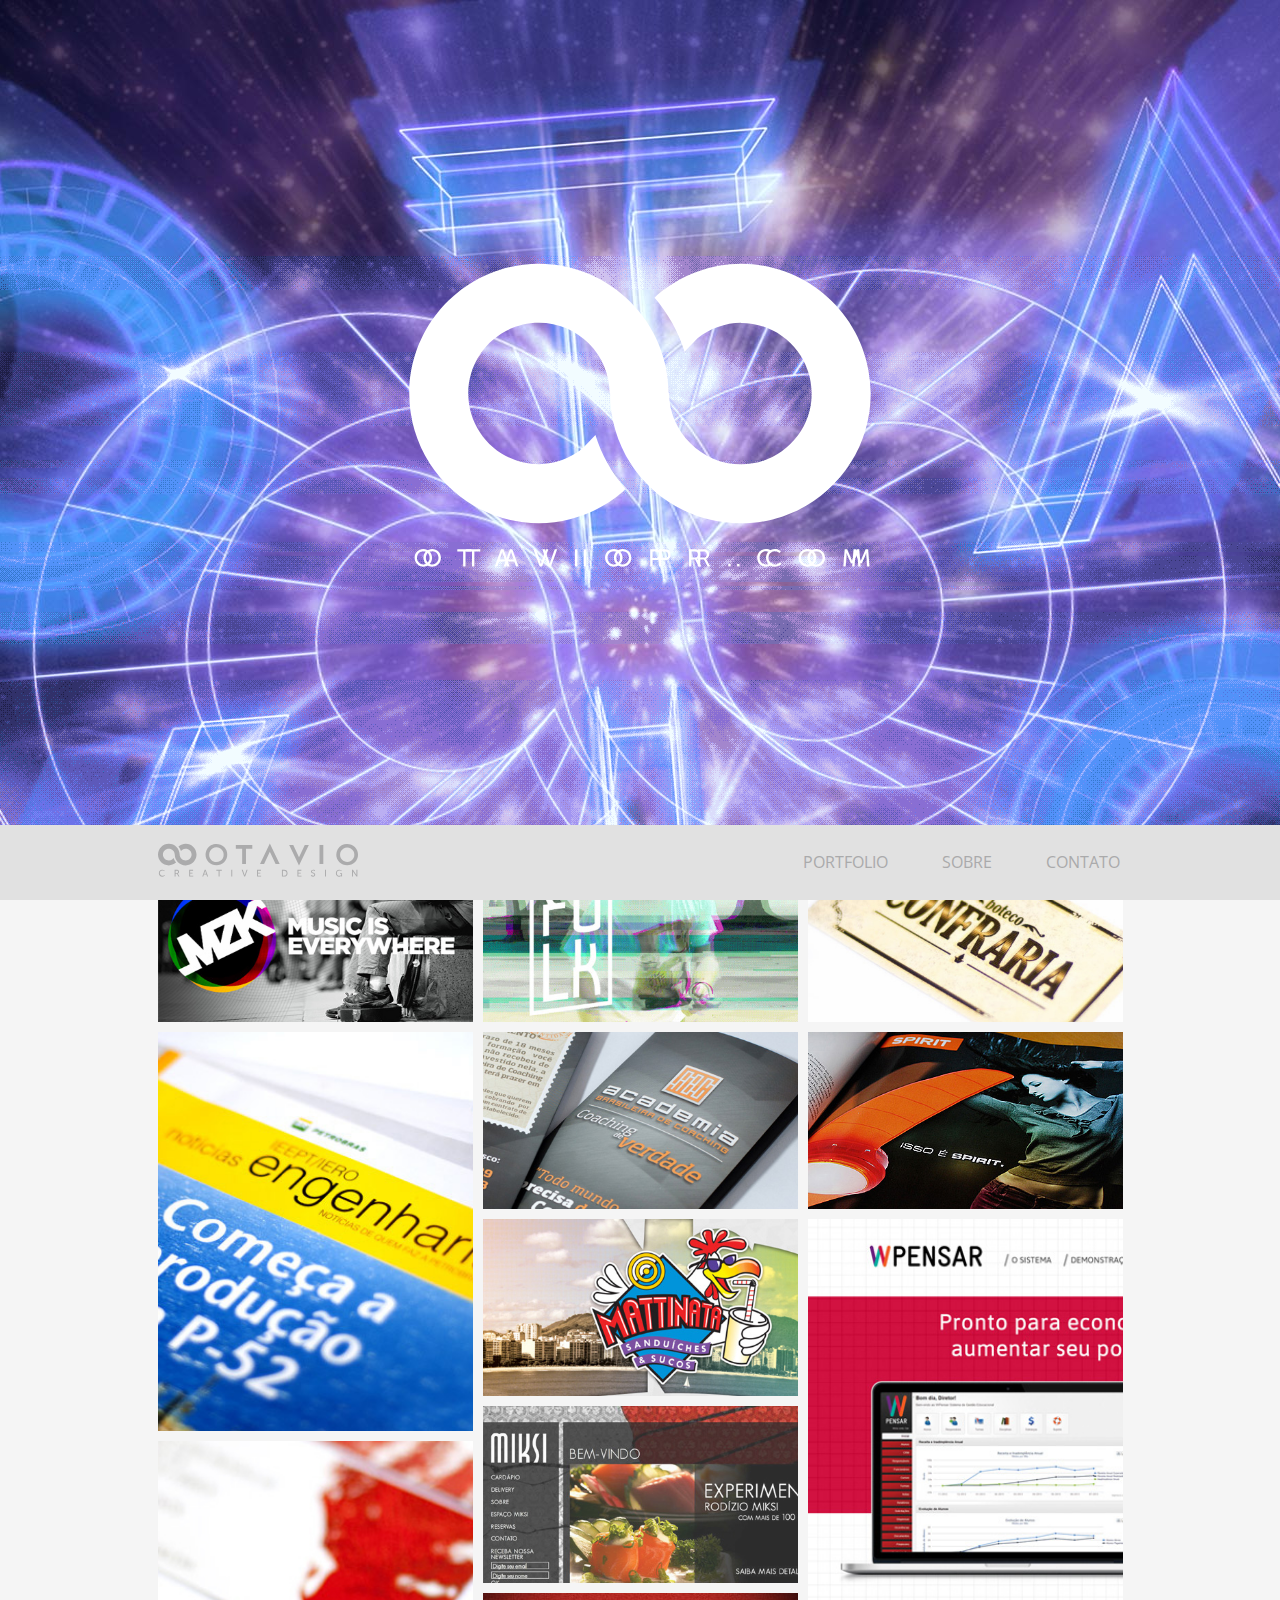
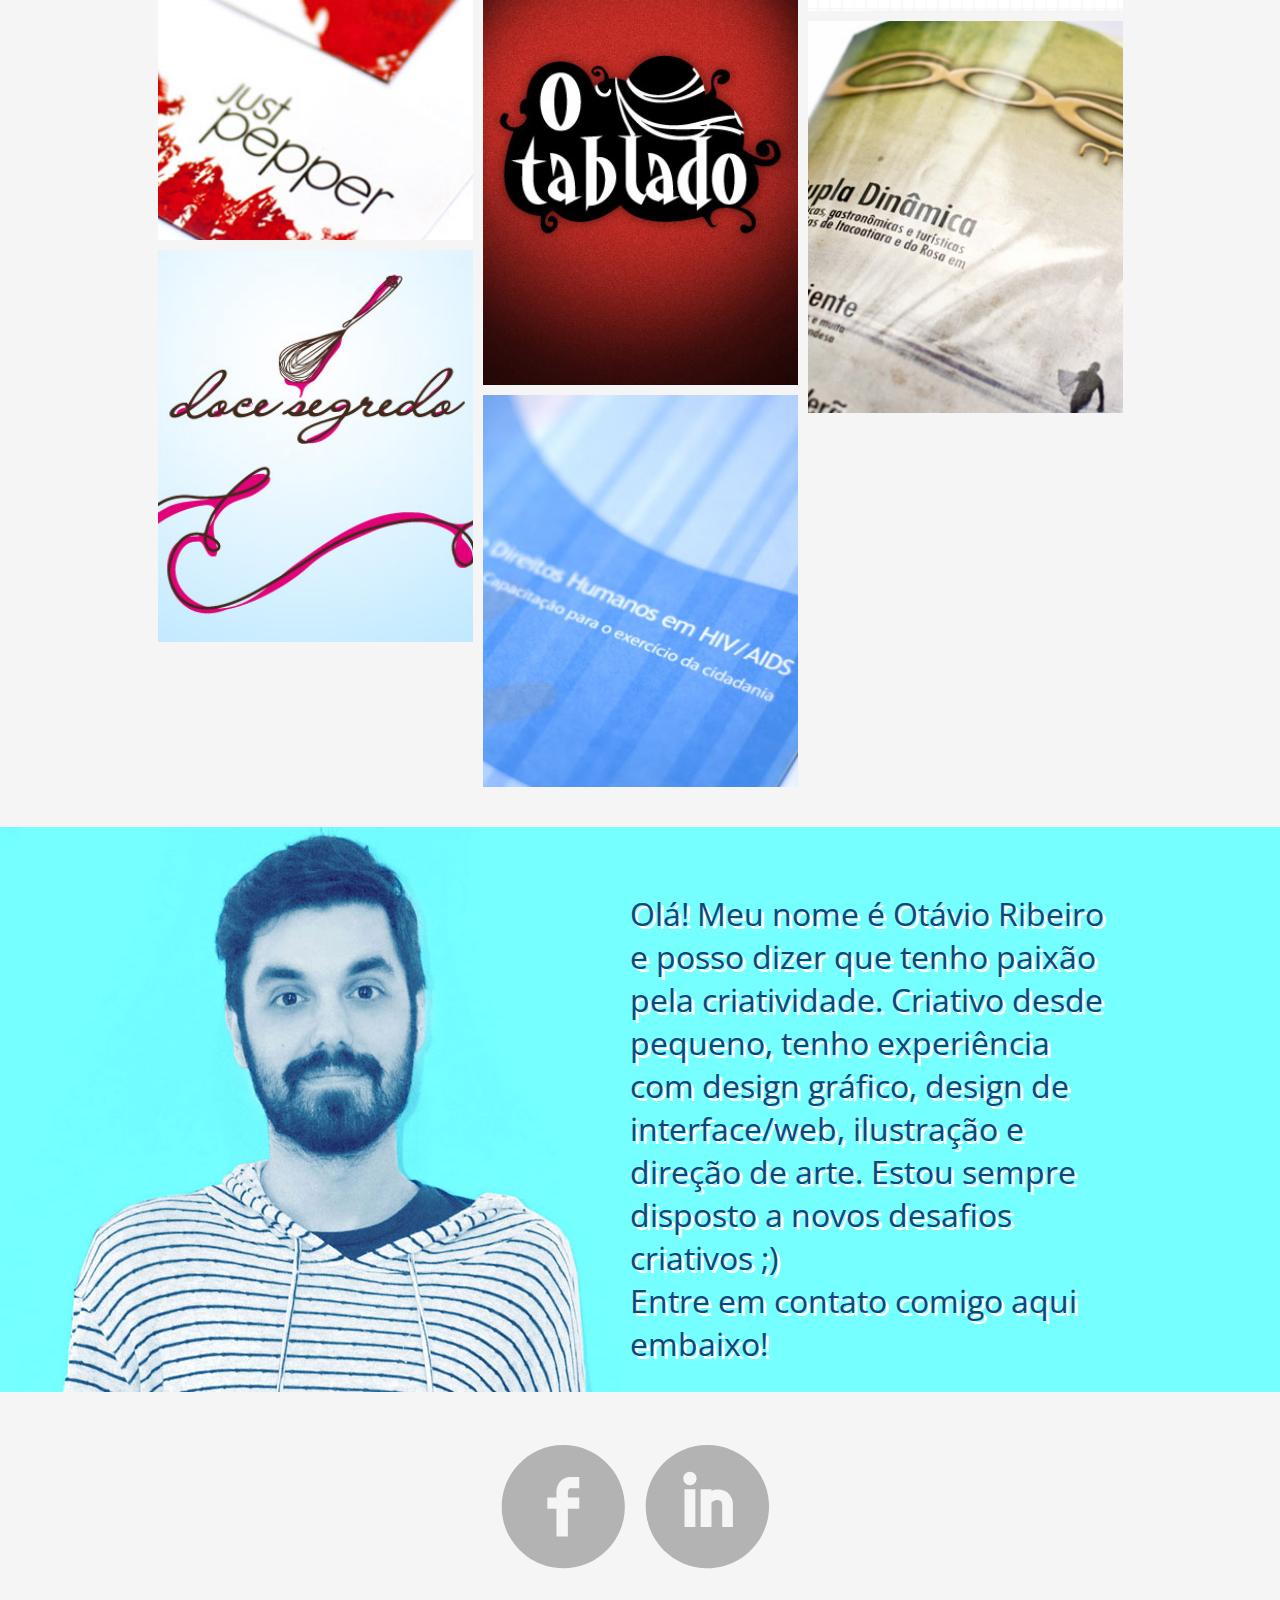
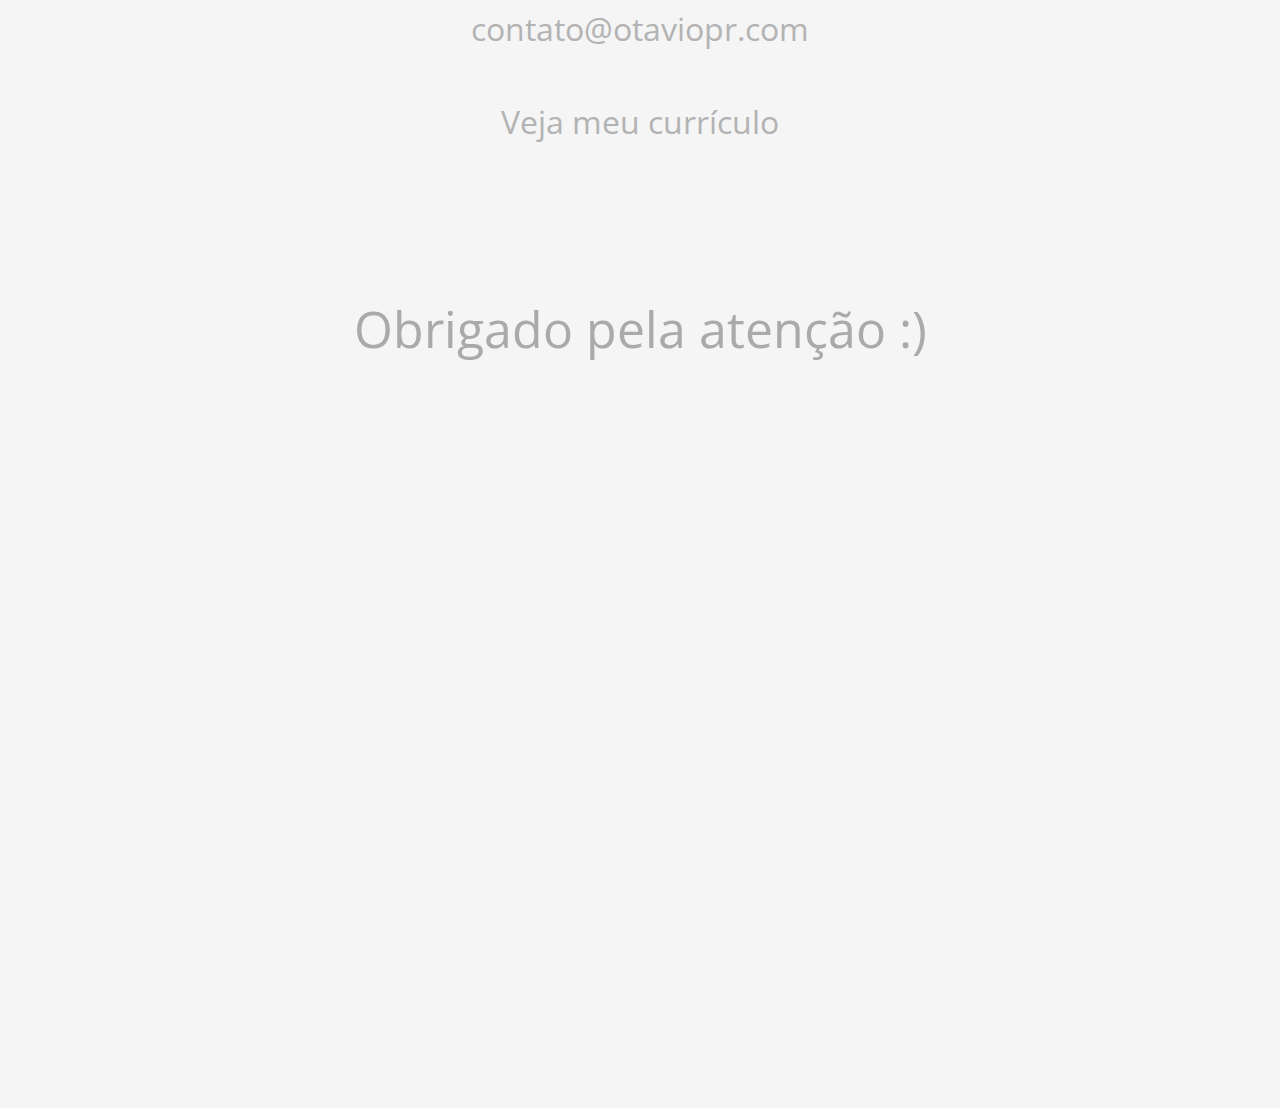
==== commit 706be4ba: "Update index.html" ====
--- a/index.html
+++ b/index.html
@@ -396,7 +396,7 @@
       
       
       <div id="curriculo" class="reveal-modal">
-			<div align="center"><img src="curriculo.jpg"></div>
+			<div align="center"><img src="curriculo-16.png"></div>
             <a class="close-reveal-modal">&#215;</a>            
       </div>   
 
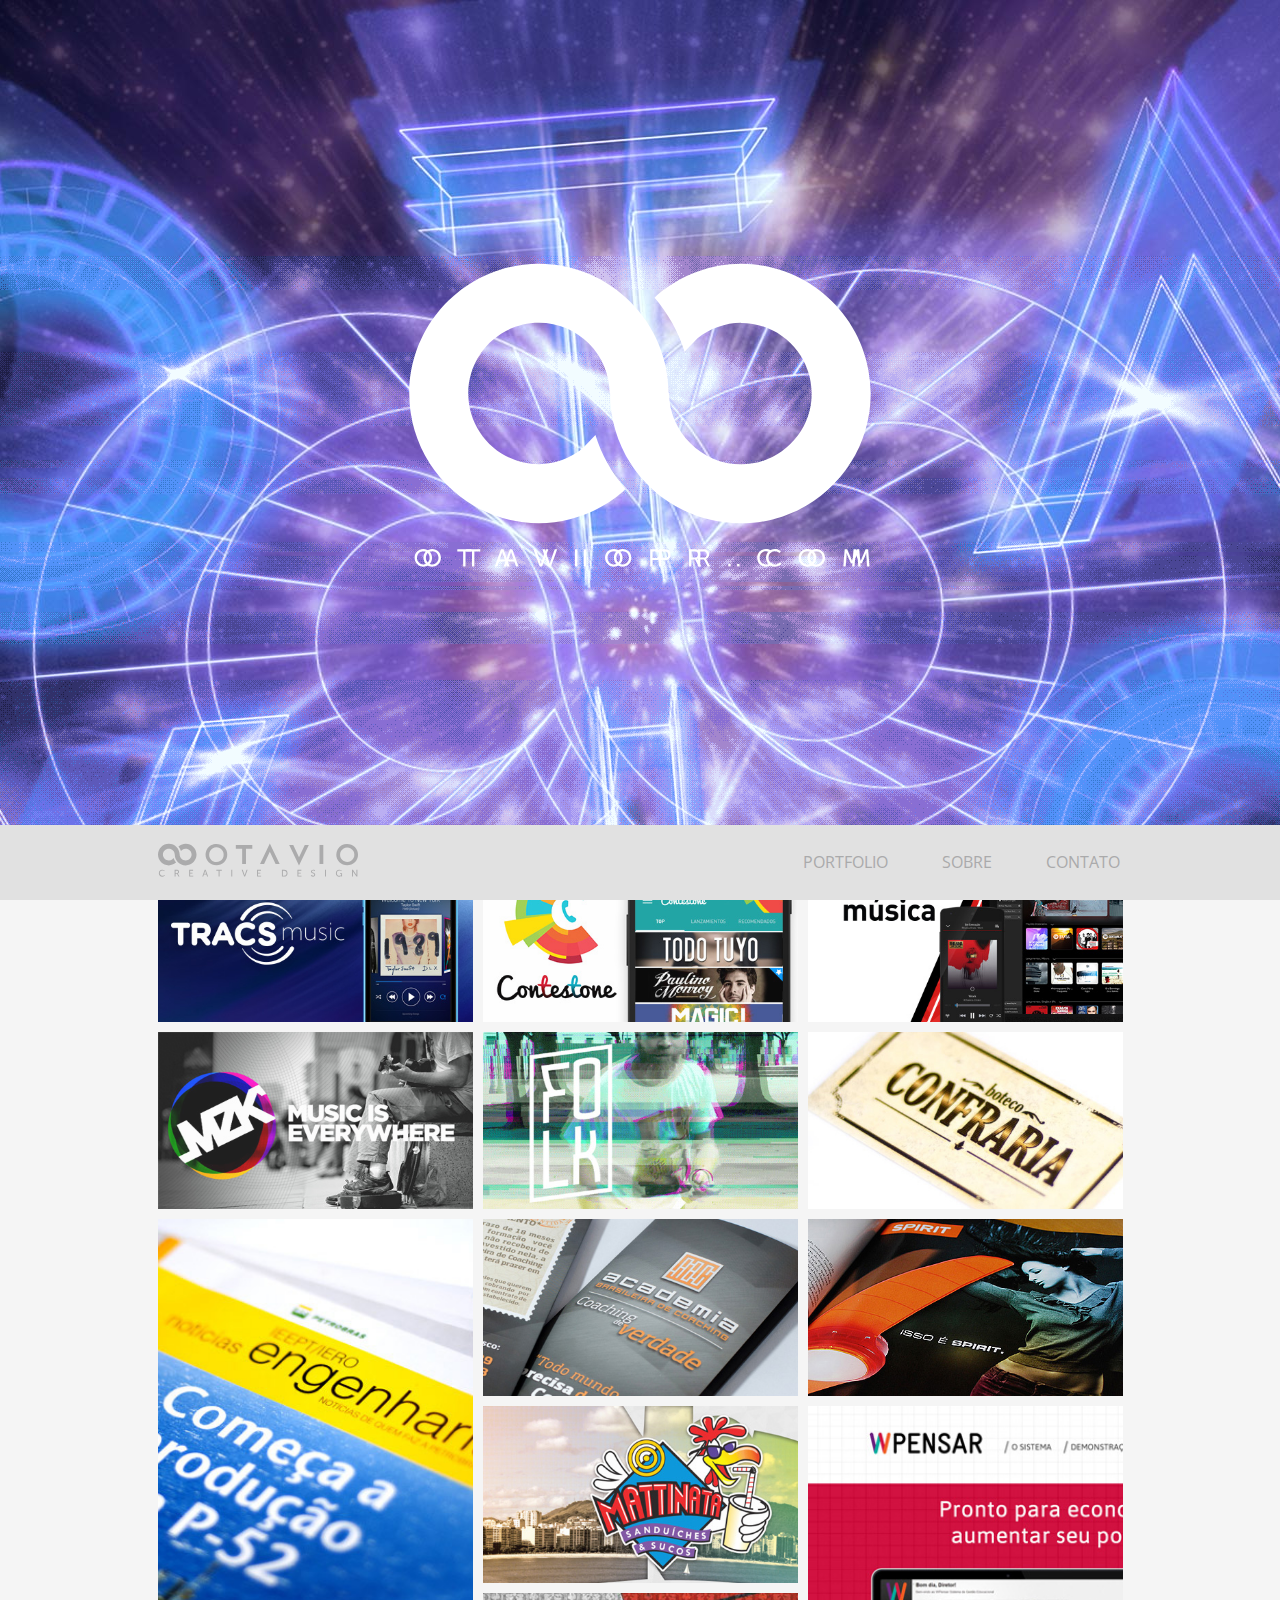
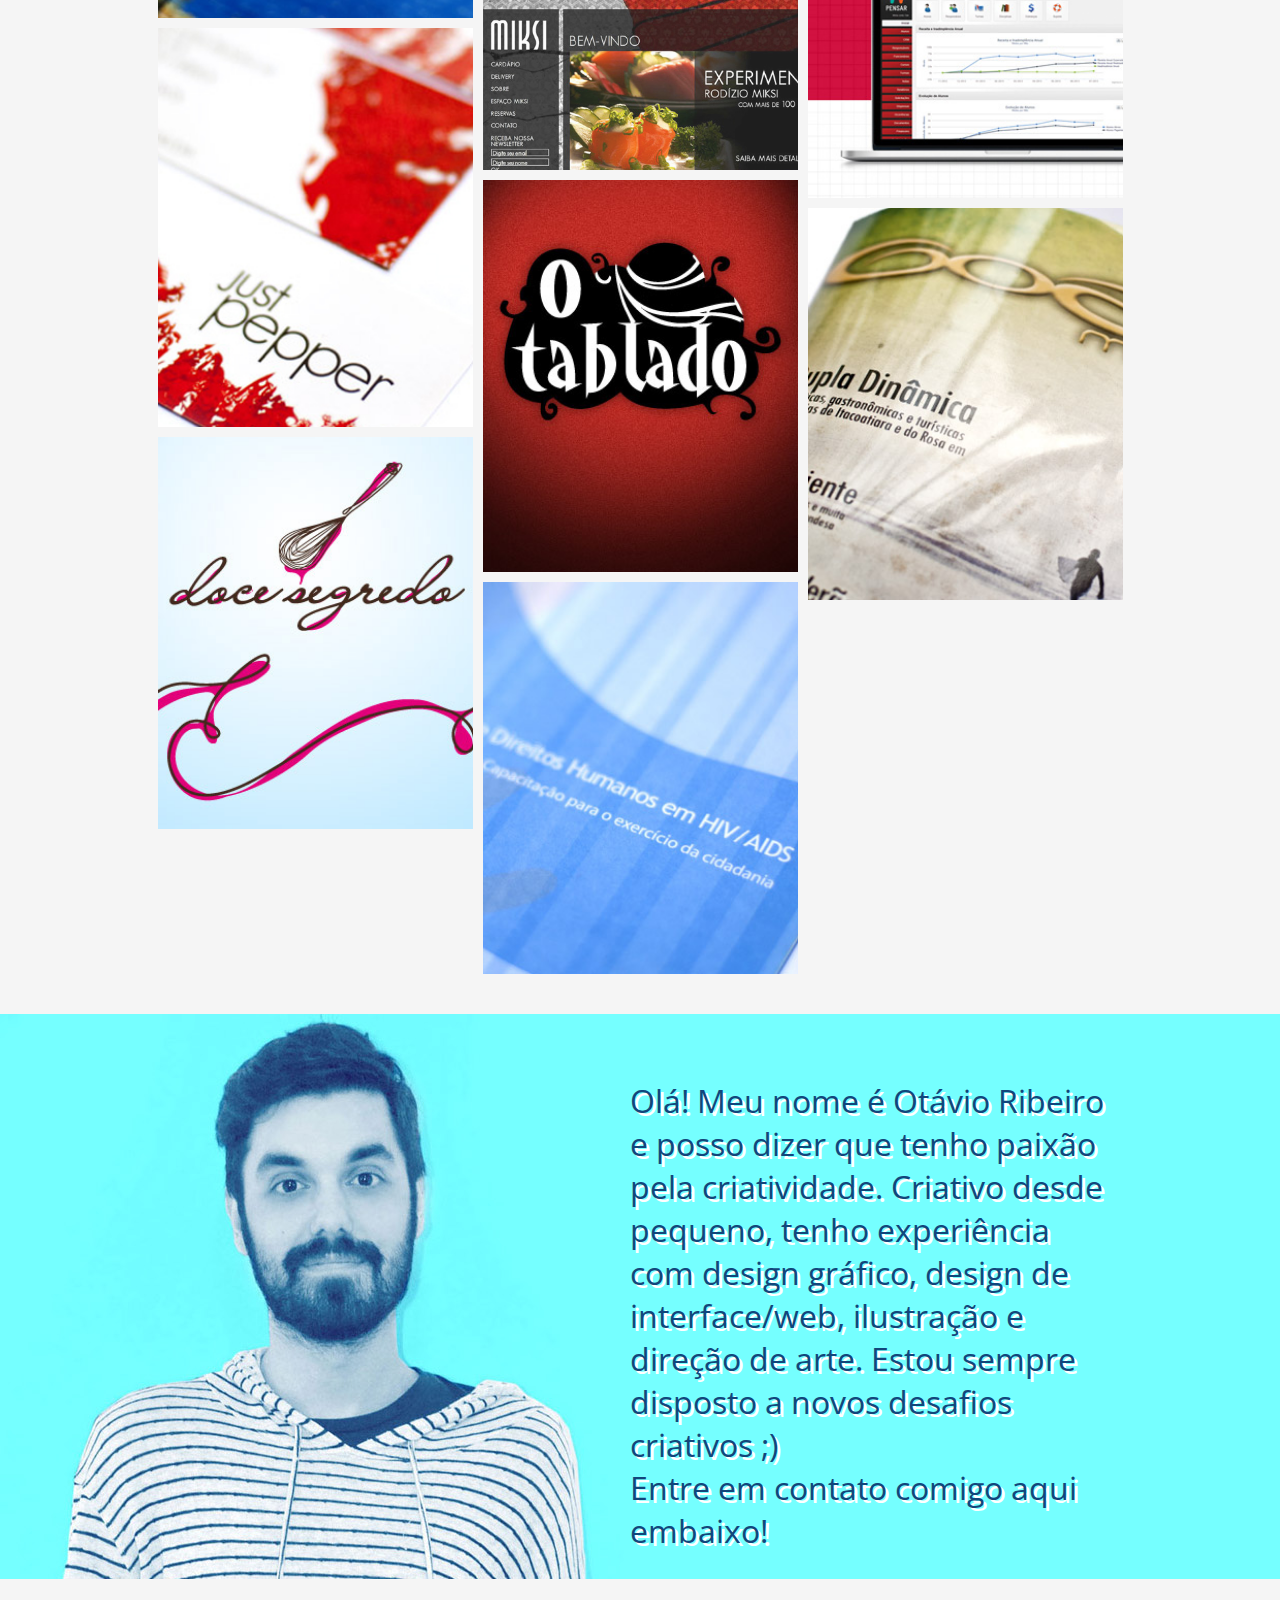
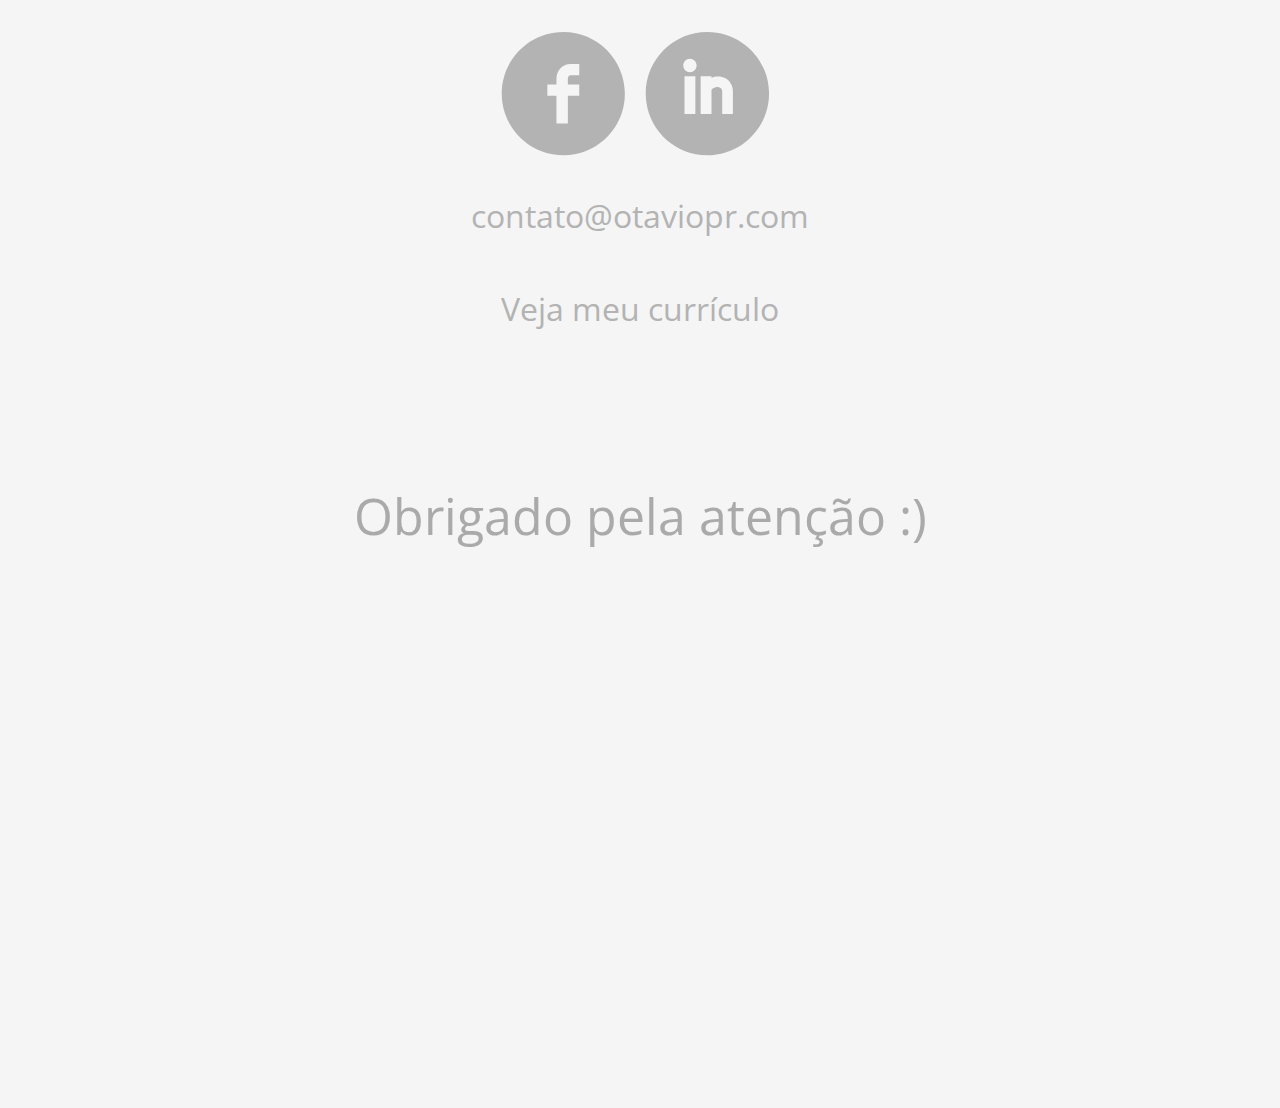
==== commit 13ce9553: "update ago 21" ====
--- a/index.html
+++ b/index.html
@@ -161,6 +161,21 @@
         <div id='myGallery' class='rtg-gallery'>
             <div class='rtg-images'>
                 <div data-category="Web">
+                    <a href="#" class="big-link" data-reveal-id="tracs">
+                        <img src='images/destaque/tracs.jpg'/>
+                    </a>
+                </div>
+                <div data-category="Web">
+                    <a href="#" class="big-link" data-reveal-id="contestone">
+                        <img src='images/destaque/contestone.jpg'/>
+                    </a>
+                </div>
+                <div data-category="Web">
+                    <a href="#" class="big-link" data-reveal-id="claromusica">
+                        <img src='images/destaque/claromusica.jpg'/>
+                    </a>
+                </div>
+                <div data-category="Web">
                     <a href="#" class="big-link" data-reveal-id="mzk">
                         <img src='images/destaque/mzk.jpg'/>
                     </a>
@@ -248,6 +263,36 @@
     </div>
     
     <!-- TRABALHOS -->
+    
+    <div id="tracs" class="reveal-modal">
+			<h1>Tracs Music</h1>
+			<div><div style="float:left;"><img src="portfolio/tracs.jpg"></div>
+            <div style="float:left; margin-left:20px; margin-bottom:150px; width:300px; line-height:20px;"><b>App Design</b><br><br> Esse projeto foi uma "prova de conceito" de uma plataforma de Streaming de música para a operadora americana TracFone. Foi desenvolvido toda a interface para o aplicativo e sua identidade visual.</div></div>
+            <div style="float:left; margin-top:20px;"><img src="portfolio/tracs3.jpg"></div>
+            <div style="float:right; margin-top:140px;"><video autoplay loop  src="portfolio/tracs-v.m4v"></video></div>
+            <div style="float:left; margin-top:20px;"><img src="portfolio/tracs2.jpg"></div>
+			<a class="close-reveal-modal">&#215;</a>
+		</div>
+    
+    <div id="contestone" class="reveal-modal">
+			<h1>Contestone</h1>
+			<div><div style="float:left;"><img src="portfolio/contestone.jpg"></div>
+            <div style="float:left; margin-left:20px; margin-bottom:150px; width:300px; line-height:20px;"><b>App Design</b><br><br> Plataforma de RingBackTone da operadora mexicana Telcel. Foi desenvolvido a interface para o aplicativo.</div></div>
+            <div style="float:right; margin-top:20px;"><img src="portfolio/contestone1.png"></div>
+            <div style="float:left; margin-top:20px;"><img src="portfolio/contestone2.png"></div>
+			<a class="close-reveal-modal">&#215;</a>
+		</div>
+    
+    <div id="claromusica" class="reveal-modal">
+			<h1>Claro música</h1>
+			<div><div style="float:left;"><img src="portfolio/claromusica.jpg"></div>
+            <div style="float:left; margin-left:20px; margin-bottom:150px; width:300px; line-height:20px;"><b>App / Web Design / Impressos </b><br><br> Plataforma de streaming de música da Claro. Foi desenvolvido a interface para o aplicativo e plataforma web, bem como diversos materiais gráficos para o marketing do projeto.</div></div>
+            <div style="float:right; margin-top:20px;"><img src="portfolio/claromusica1.png"></div>
+            <div style="float:left; margin-top:20px;"><img src="portfolio/claromusica2.jpg"></div>
+            <div style="float:left; margin-top:20px;"><img src="portfolio/claromusica3.jpg"></div>
+            <div style="float:left; margin-top:20px;"><img src="portfolio/claromusica4.jpg"></div>
+			<a class="close-reveal-modal">&#215;</a>
+		</div>
     
     <div id="mzk" class="reveal-modal">
 			<h1>_MZK'</h1>
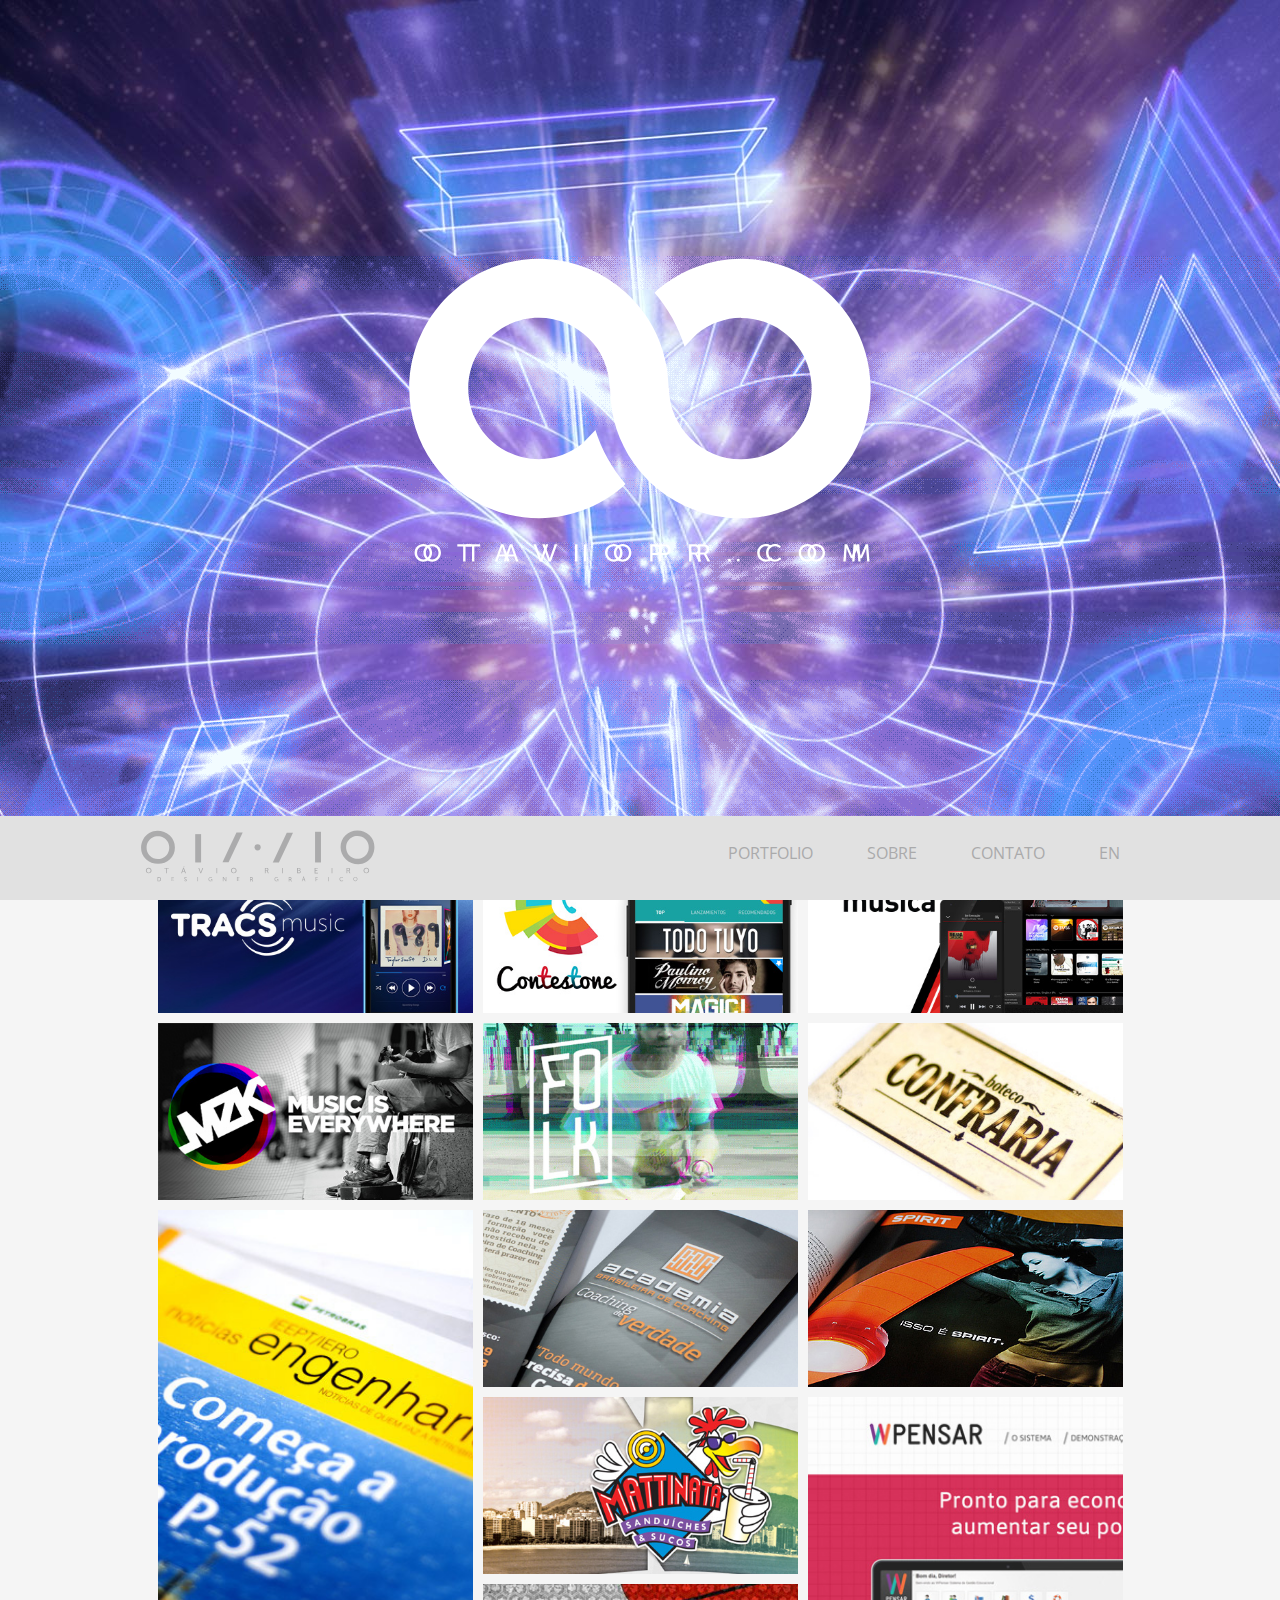
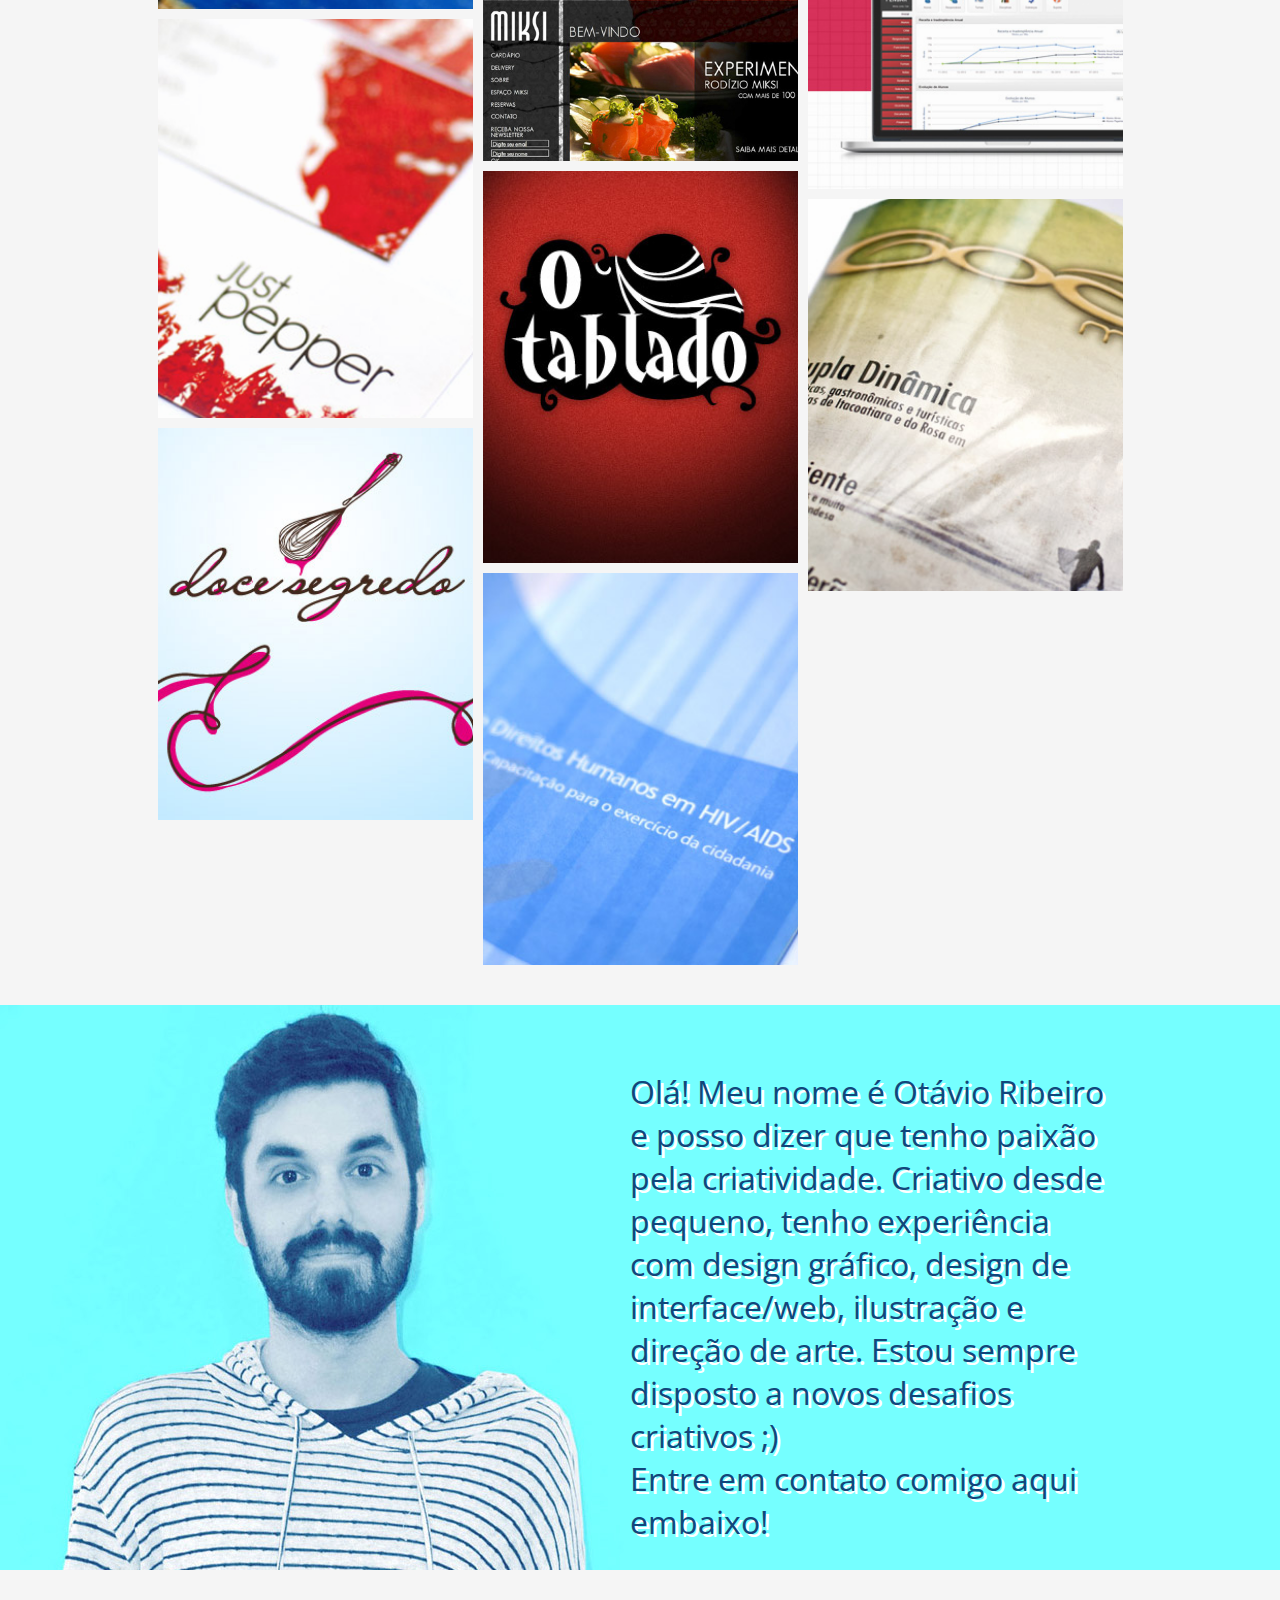
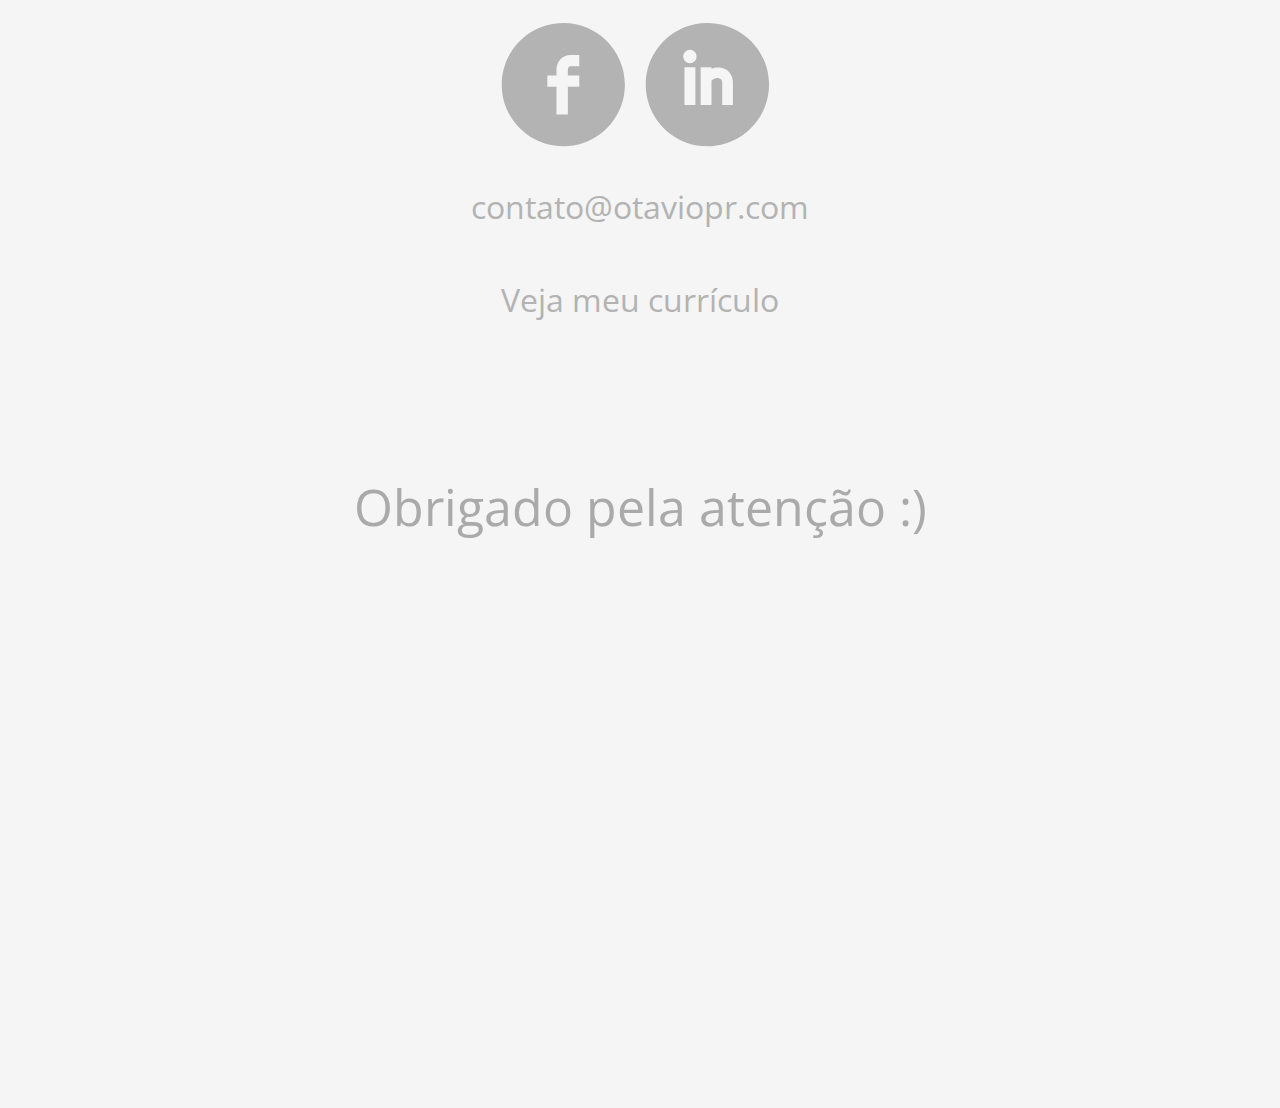
==== commit c02da6ac: "atualização do menu" ====
--- a/index.html
+++ b/index.html
@@ -143,6 +143,7 @@
                     <li><a href="#portfolio">PORTFOLIO</a></li>
                     <li><a href="#sobre">SOBRE</a></li>
                     <li><a href="#contato">CONTATO</a></li>
+                    <li><a href="en.html">EN</a></li>
                     
                     <div class="clearfix"></div>
                 </ul>
